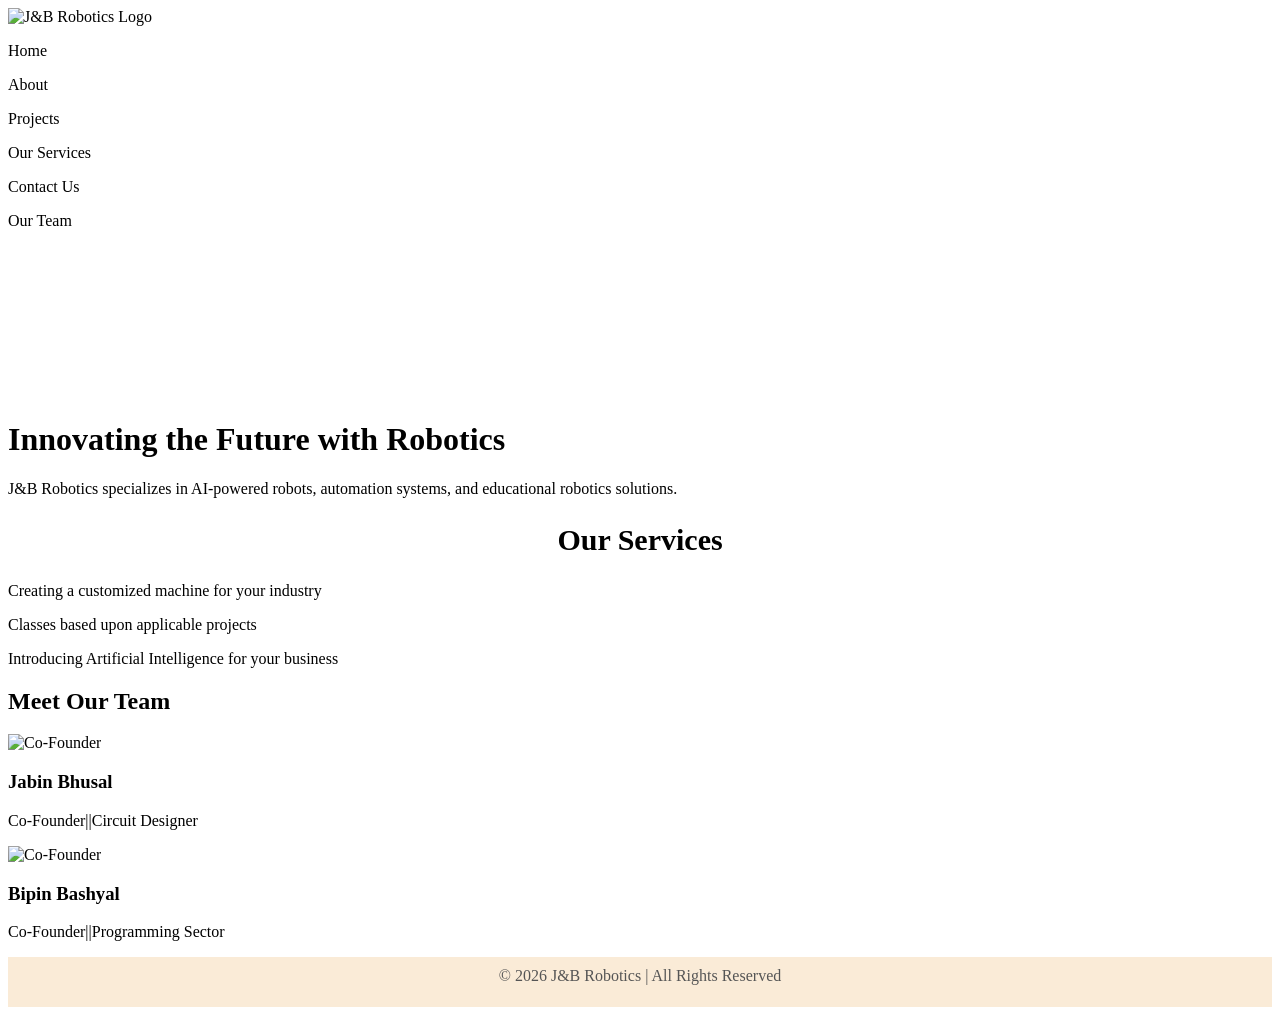
==== index.html @ 9caaf43b "reuploading index" ====
<!DOCTYPE html>
<html lang="en">
<head>
    <meta charset="UTF-8">
    <meta name="viewport" content="width=device-width, initial-scale=1.0">
    <link rel="stylesheet" href="websit.css">
    <title>J&B Robotics | Innovating the Future</title>
</head>
<body>
    <header class="top">
        <div class="logo">
            <img src="J&B Robotics.jpg" alt="J&B Robotics Logo">
        </div>

        <nav class="topleft">
            <p>Home</p>
            <p>About</p>
            <p>Projects</p>
            <p>Our Services</p>
        </nav>
        
        <nav class="topright">
            <p>Contact Us</p>
            <p>Our Team</p>
        </nav>
    </header>

    <main class="video-container">
        <video autoplay muted loop id="video">
            <source src="workshop.mp4" type="video/mp4">
            Your browser does not support the video tag.
        </video>
        
        <div class="littleblack">
            <h1>Innovating the Future with Robotics</h1>
            <p>J&B Robotics specializes in AI-powered robots, automation systems, and educational robotics solutions.</p>
        </div>
    </main>
    <section class="section">
        <h2 style="font-size:30px; text-align:center; color:black;">Our Services</h2>
        <div class="cards">
            <div class="first">
                <p>Creating a customized machine for your industry</p>
            </div>
            <div class="second">
                <p>Classes based upon applicable projects</p>
            </div>
            <div class="third">
                <p>Introducing Artificial Intelligence for your business</p>
            </div>
        </div>
    </section>

    <section class="team-section">
        <h2>Meet Our Team</h2>
        <div class="team-cards">
            <div class="team-member">
                <img src="jabin.png" alt="Co-Founder">
                <h3>Jabin Bhusal</h3>
                <p>Co-Founder||Circuit Designer</p>
            </div>
            <div class="team-member">
                <img src="biralo.jpeg" alt="Co-Founder">
                <h3>Bipin Bashyal</h3>
                <p>Co-Founder||Programming Sector</p>
            </div>
        </div>
    </section>

    <footer class="last">
        <p style="text-align:center; color:#555; margin:0;background-color: antiquewhite;
        height:30px;padding:10px">© 2026 J&B Robotics | All Rights Reserved</p>
    </footer>

</body>
</html>
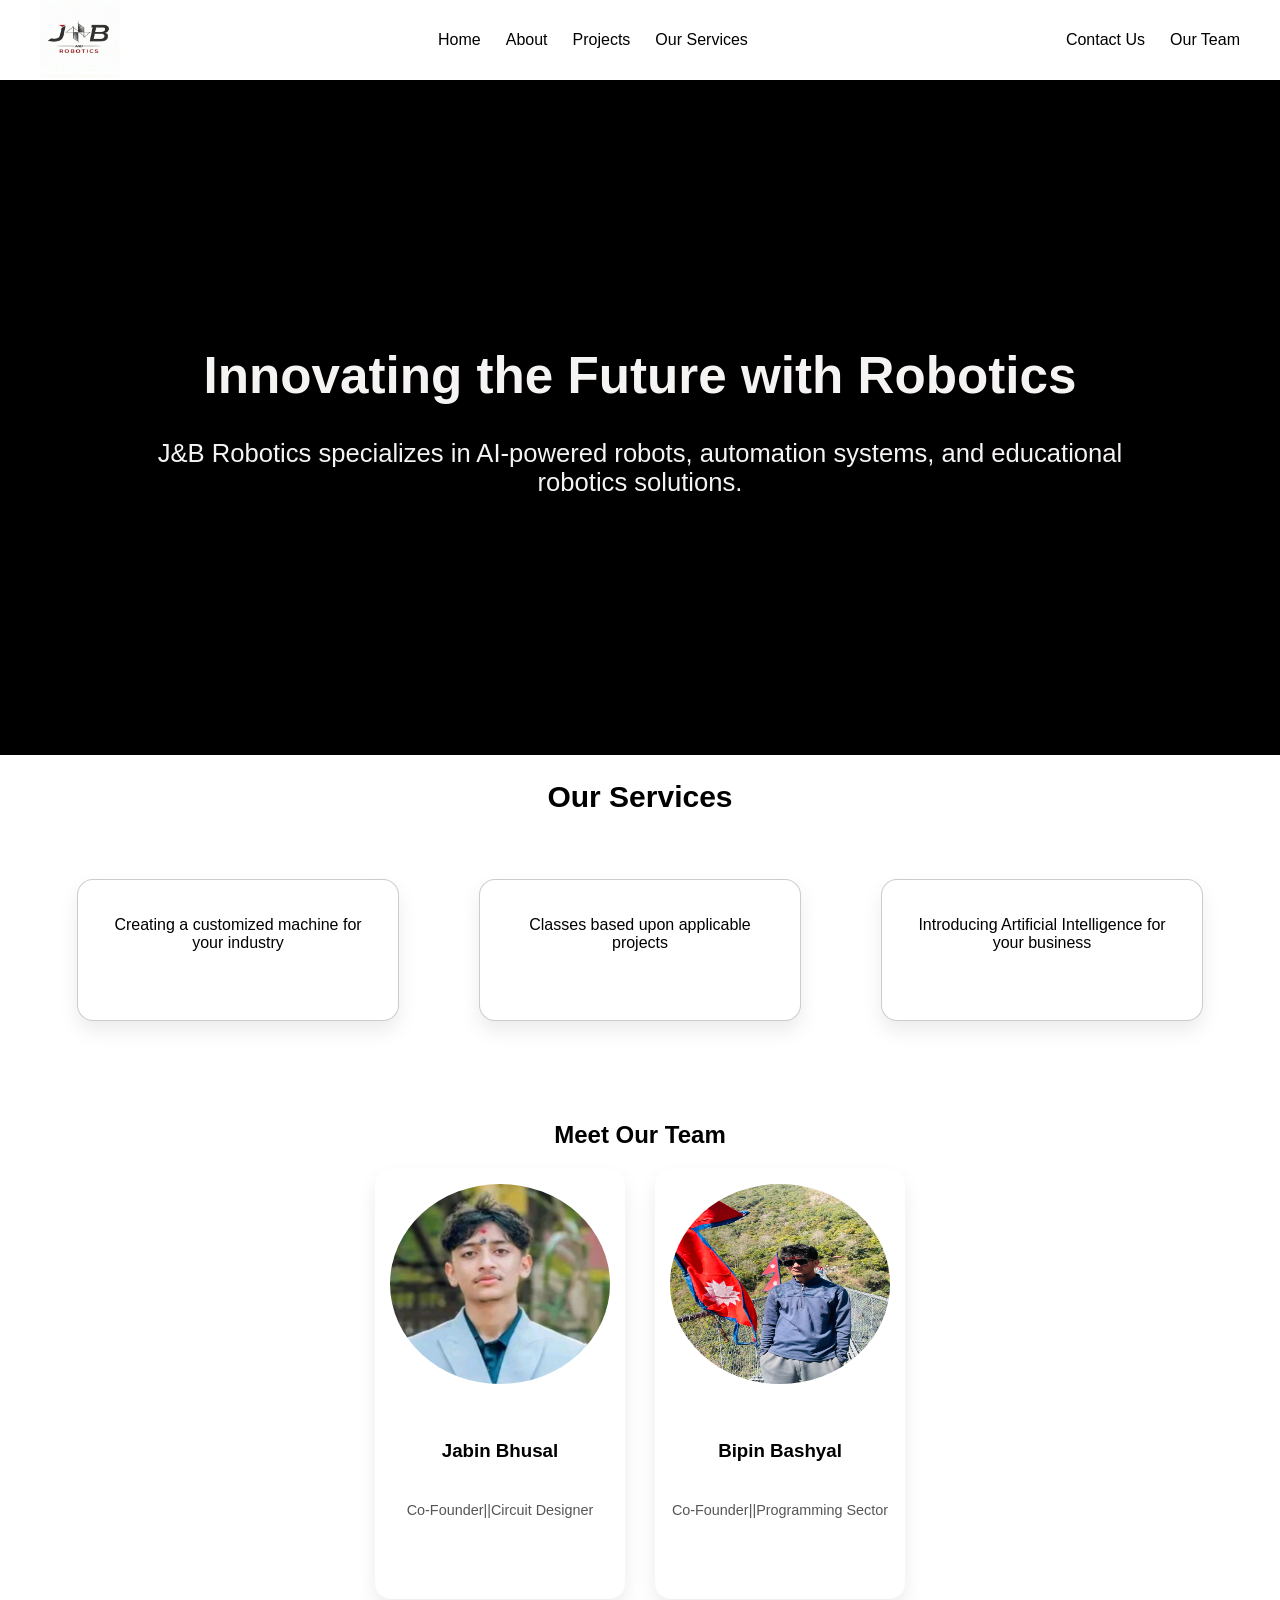
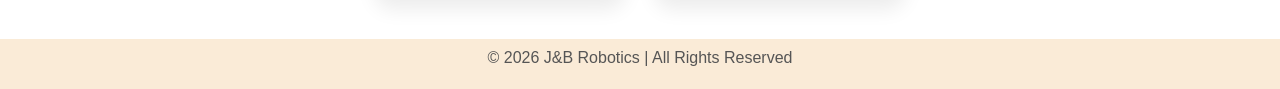
==== commit 845d545f: "Change resource paths to include 'github/' Updated file paths for CSS and image resources to use 'gi" ====
--- a/index.html
+++ b/index.html
@@ -3,13 +3,13 @@
 <head>
     <meta charset="UTF-8">
     <meta name="viewport" content="width=device-width, initial-scale=1.0">
-    <link rel="stylesheet" href="websit.css">
+    <link rel="stylesheet" href="github/websit.css">
     <title>J&B Robotics | Innovating the Future</title>
 </head>
 <body>
     <header class="top">
         <div class="logo">
-            <img src="J&B Robotics.jpg" alt="J&B Robotics Logo">
+            <img src="github/J&B Robotics.jpg" alt="J&B Robotics Logo">
         </div>
 
         <nav class="topleft">
@@ -27,7 +27,7 @@
 
     <main class="video-container">
         <video autoplay muted loop id="video">
-            <source src="workshop.mp4" type="video/mp4">
+            <source src="github/workshop.mp4" type="video/mp4">
             Your browser does not support the video tag.
         </video>
         
@@ -55,12 +55,12 @@
         <h2>Meet Our Team</h2>
         <div class="team-cards">
             <div class="team-member">
-                <img src="jabin.png" alt="Co-Founder">
+                <img src="github/jabin.png" alt="Co-Founder">
                 <h3>Jabin Bhusal</h3>
                 <p>Co-Founder||Circuit Designer</p>
             </div>
             <div class="team-member">
-                <img src="biralo.jpeg" alt="Co-Founder">
+                <img src="github/biralo.jpeg" alt="Co-Founder">
                 <h3>Bipin Bashyal</h3>
                 <p>Co-Founder||Programming Sector</p>
             </div>
@@ -73,4 +73,4 @@
     </footer>
 
 </body>
-</html>+</html>
--- a/github/websit.css
+++ b/github/websit.css
@@ -0,0 +1,142 @@
+body {
+    font-family: 'Franklin Gothic Medium', 'Arial Narrow', Arial, sans-serif;
+    margin: 0;
+    padding: 0;
+    overflow-x: hidden;
+}
+
+/* Header Container */
+.top {
+    display: flex;
+    justify-content: space-between;
+    align-items: center;
+    background-color: white;
+    color: black;
+    padding: 10px 40px;
+    height: 60px; 
+}
+
+.logo img {
+    width: 80px; 
+    height: 80px;
+    object-fit: contain;
+}
+
+
+.topleft, .topright {
+    display: flex;
+    gap: 25px;
+    align-items: center;
+}
+
+.topleft p, .topright p {
+    margin: 0;
+    transition: all 0.3s ease;
+    cursor: pointer;
+}
+
+.topleft p:hover, .topright p:hover {
+    color: crimson;
+    transform: scale(1.05); 
+    transition: 0.3s;/* "transform" is more standard than "scale" alone */
+}
+
+
+.video-container {
+    position: relative;
+    width: 100%;
+    height: 75vh;
+    overflow: hidden;
+    background-color: black;
+}
+
+#video {
+    width: 100%;
+    height: 100%;
+    object-fit: cover;
+    filter: brightness(65%);
+}
+
+
+
+.littleblack {
+    position: absolute;
+    top: 50%;
+    left: 50%;
+    transform: translate(-50%, -50%);
+    color: #f6f3f3;
+    font-size: 1.6rem;
+    text-align: center;
+    width: 80%; 
+}
+.cards{
+    display: flex;
+    justify-content: center;
+    gap: 80px;
+    padding: 40px 20px;
+}
+.first, .second, .third {
+    border: 1px solid rgba(0,0,0,0.2);
+    height: 100px;
+    width: 280px;
+    border-radius: 16px;
+    text-align: center;
+    padding: 20px;
+    background: white;
+    box-shadow: 0 10px 20px rgba(0,0,0,0.08);
+    transition: transform 0.25s ease, box-shadow 0.25s ease;
+}
+
+.first:hover, .second:hover, .third:hover {
+    transform: translateY(-6px);
+    box-shadow: 0 18px 30px rgba(0,0,0,0.12);
+    background-color: rgb(243, 243, 237);
+}
+
+.team-section {
+    padding: 40px 20px;
+    text-align: center;
+}
+
+.team-cards {
+    display: flex;
+    flex-wrap: wrap;
+    justify-content: center;
+    gap: 30px;
+}
+
+.team-member {
+    width: 220px;
+    padding: 15px;
+    border-radius: 16px;
+    background: white;
+    box-shadow: 0 10px 20px rgba(0,0,0,0.08);
+    height: 400px;
+}
+
+.team-member img {
+    width: 100%;
+    border-radius: 50%;
+    margin-bottom: 12px;
+    height: 50%;
+}
+
+.team-member h3 {
+    margin: 10px 0 5px;
+    margin-top: 40px;
+}
+
+.team-member p {
+    margin: 0;
+    font-size: 0.9rem;
+    color: #555;
+     margin-top: 40px;
+}
+.team-member:hover {
+    
+    transform: translateY(-6px);
+    box-shadow: 0 18px 30px rgba(0,0,0,0.12);
+    background-color: rgb(243, 243, 237);
+    transition: 1s;
+}
+
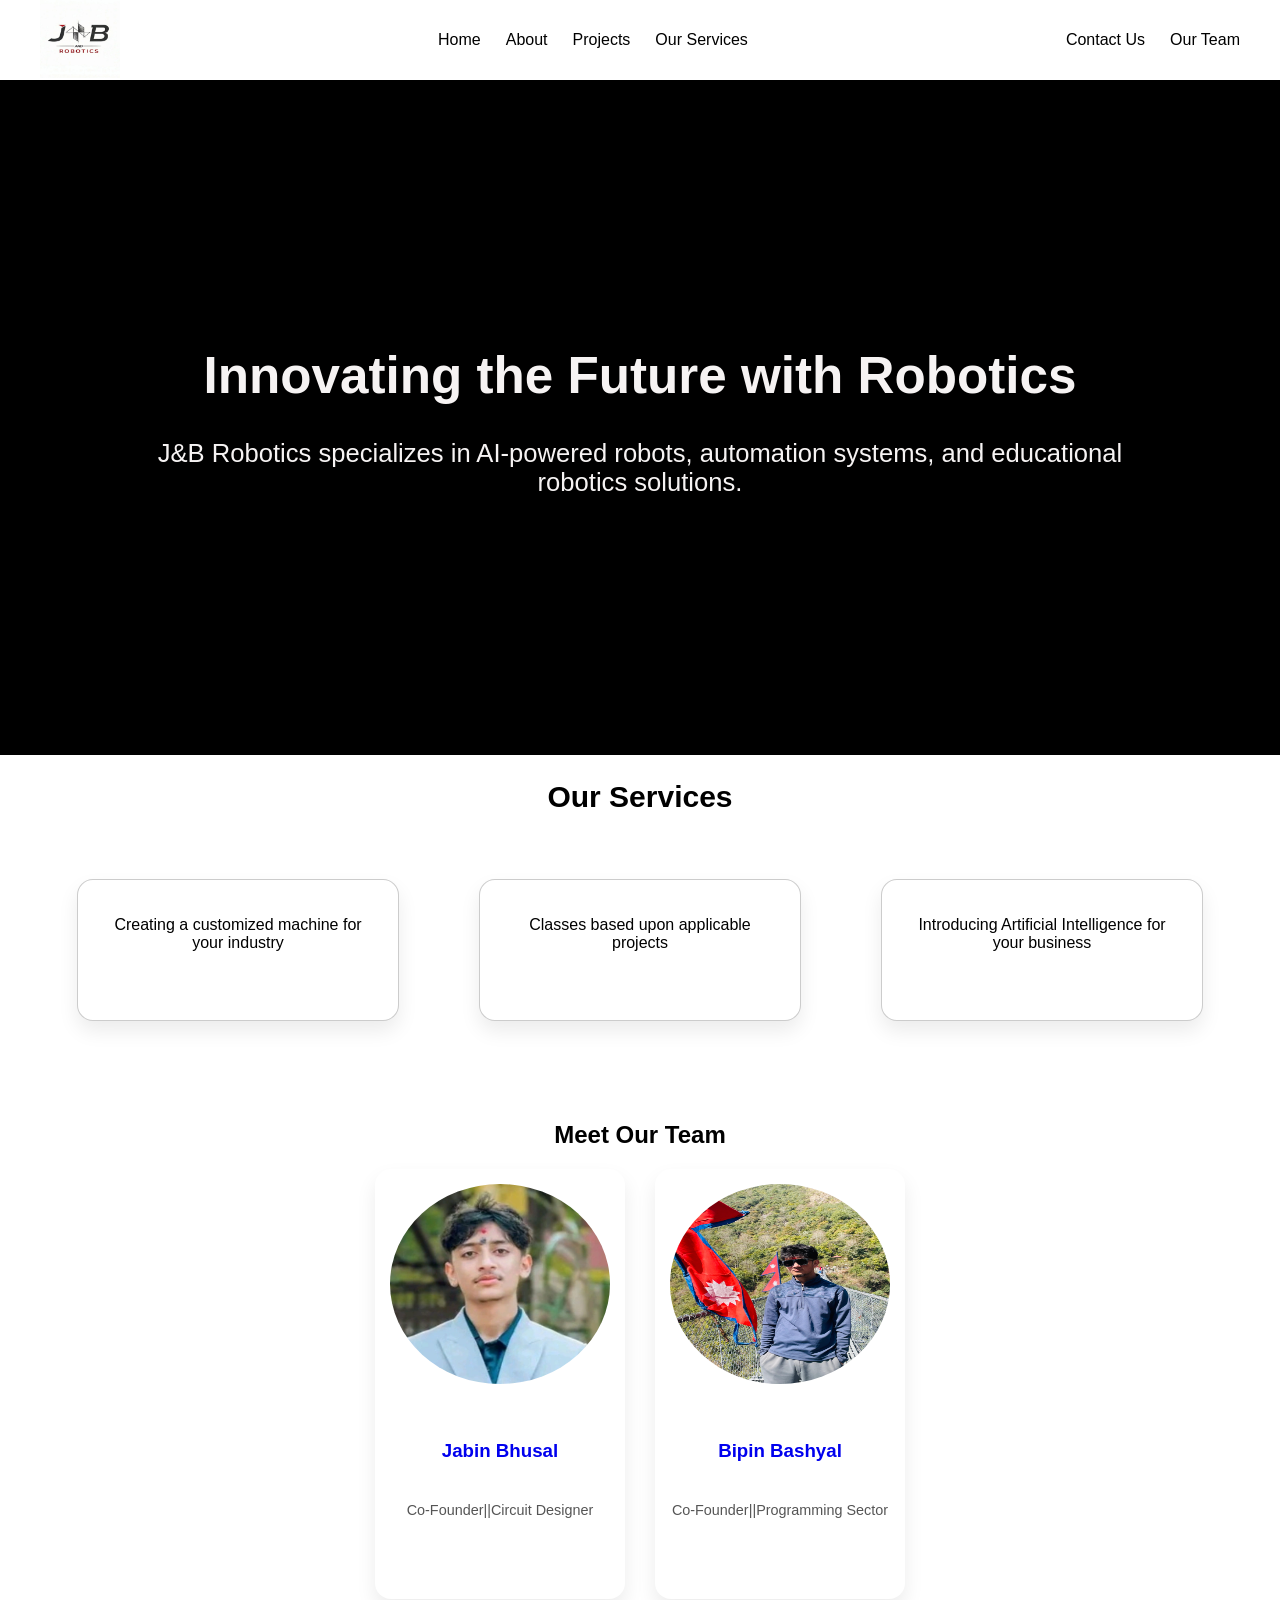
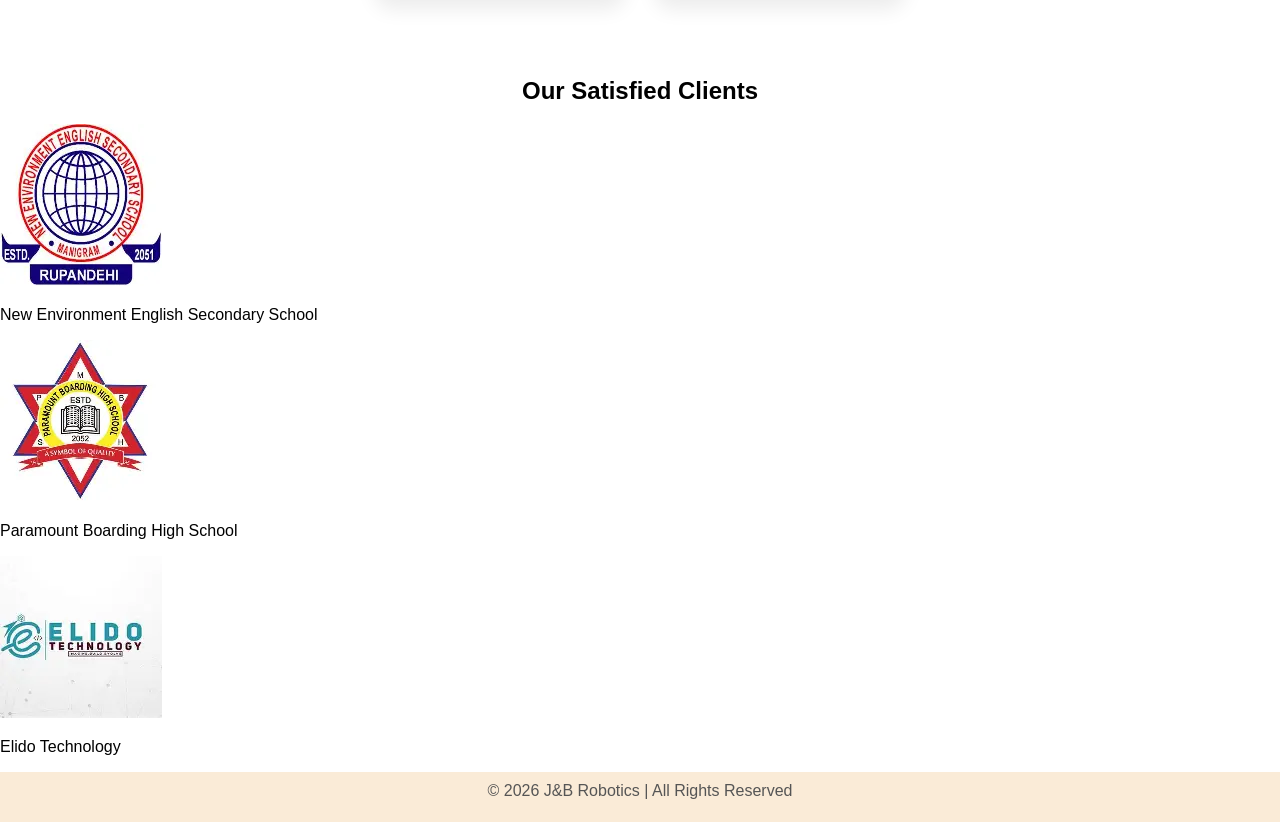
==== commit 4719cf62: "Enhance index.html with smooth scrolling and clients Added smooth scrolling functionality and client" ====
--- a/index.html
+++ b/index.html
@@ -6,6 +6,17 @@
     <link rel="stylesheet" href="github/websit.css">
     <title>J&B Robotics | Innovating the Future</title>
 </head>
+<script>
+window.addEventListener("scroll", function() {
+  const top = document.querySelector(".top");
+  if (window.scrollY > 50) {
+    top.classList.add("scrolled");
+  } else {
+    top.classList.remove("scrolled");
+  }
+});
+
+</script>
 <body>
     <header class="top">
         <div class="logo">
@@ -13,15 +24,15 @@
         </div>
 
         <nav class="topleft">
-            <p>Home</p>
+            <p onclick="window.scrollTo({top: 0, behavior: 'smooth'})">Home</p>
             <p>About</p>
             <p>Projects</p>
-            <p>Our Services</p>
+            <p onclick="document.getElementsByClassName('section')[0].scrollIntoView({behavior: 'smooth'})">Our Services</p>
         </nav>
         
         <nav class="topright">
             <p>Contact Us</p>
-            <p>Our Team</p>
+            <p onclick="document.getElementsByClassName('team-section')[0].scrollIntoView({behavior: 'smooth'})">Our Team</p>
         </nav>
     </header>
 
@@ -54,18 +65,35 @@
     <section class="team-section">
         <h2>Meet Our Team</h2>
         <div class="team-cards">
-            <div class="team-member">
+            <a class="team-member" href="https://www.linkedin.com/in/jabin-bhusal-bb310138b" target="_blank" style="text-decoration:none;">
                 <img src="github/jabin.png" alt="Co-Founder">
                 <h3>Jabin Bhusal</h3>
                 <p>Co-Founder||Circuit Designer</p>
-            </div>
-            <div class="team-member">
+            </a>
+            <a class="team-member" href="https://www.linkedin.com/in/bipin-bashyal-201512343/" target="_blank" style="text-decoration:none;">
                 <img src="github/biralo.jpeg" alt="Co-Founder">
                 <h3>Bipin Bashyal</h3>
                 <p>Co-Founder||Programming Sector</p>
-            </div>
+            </a>
         </div>
     </section>
+    <br>
+    <h2 style="text-align: center;">Our Satisfied Clients</h2>
+    <div class="all-clients">
+        <div class="client">
+            <img src="github/environment.webp" alt="Client 1">
+            <p>New Environment English Secondary School</p>
+        </div>
+        <div class="client">
+            <img src="github/paramount.webp" alt="Client 2">
+            <p>Paramount Boarding High School</p>
+        </div>
+        <div class="client">
+            <img src="github/elido.webp" alt="Client 3">
+            <p>Elido Technology</p>
+        </div>
+    </div>
+
 
     <footer class="last">
         <p style="text-align:center; color:#555; margin:0;background-color: antiquewhite;
--- a/github/websit.css
+++ b/github/websit.css
@@ -14,6 +14,9 @@
     color: black;
     padding: 10px 40px;
     height: 60px; 
+    position: sticky;
+    top:0;
+    z-index:1000;
 }
 
 .logo img {
@@ -139,4 +142,79 @@
     background-color: rgb(243, 243, 237);
     transition: 1s;
 }
-
+/* ================= MOBILE RESPONSIVE ================= */
+@media (max-width: 768px) {
+
+    /* Header */
+    .top {
+        flex-direction: column;
+        height: auto;
+        padding: 15px 10px;
+        gap: 10px;
+    }
+
+    .logo img {
+        width: 60px;
+        height: 60px;
+    }
+
+    .topleft, .topright {
+        flex-direction: column;
+        gap: 10px;
+    }
+
+    /* Video Section */
+    .video-container {
+        height: 50vh;
+    }
+
+    .littleblack {
+        font-size: 1rem;
+        width: 90%;
+    }
+
+    /* Cards (Services) */
+    .cards {
+        flex-direction: column;
+        align-items: center;
+        gap: 20px;
+    }
+
+    .first, .second, .third {
+        width: 90%;
+        height: auto;
+    }
+
+    /* Team Section */
+    .team-cards {
+        flex-direction: column;
+        align-items: center;
+    }
+
+    .team-member {
+        width: 90%;
+        height: auto;
+    }
+
+    .team-member img {
+        height: 120px;
+        width: 120px;
+        object-fit: cover;
+    }
+
+    /* Clients Section */
+    .all-clients {
+        flex-direction: column;
+        align-items: center;
+    }
+
+    .client {
+        width: 90%;
+    }
+
+    .client img {
+        height: 150px;
+        object-fit: cover;
+    }
+}
+
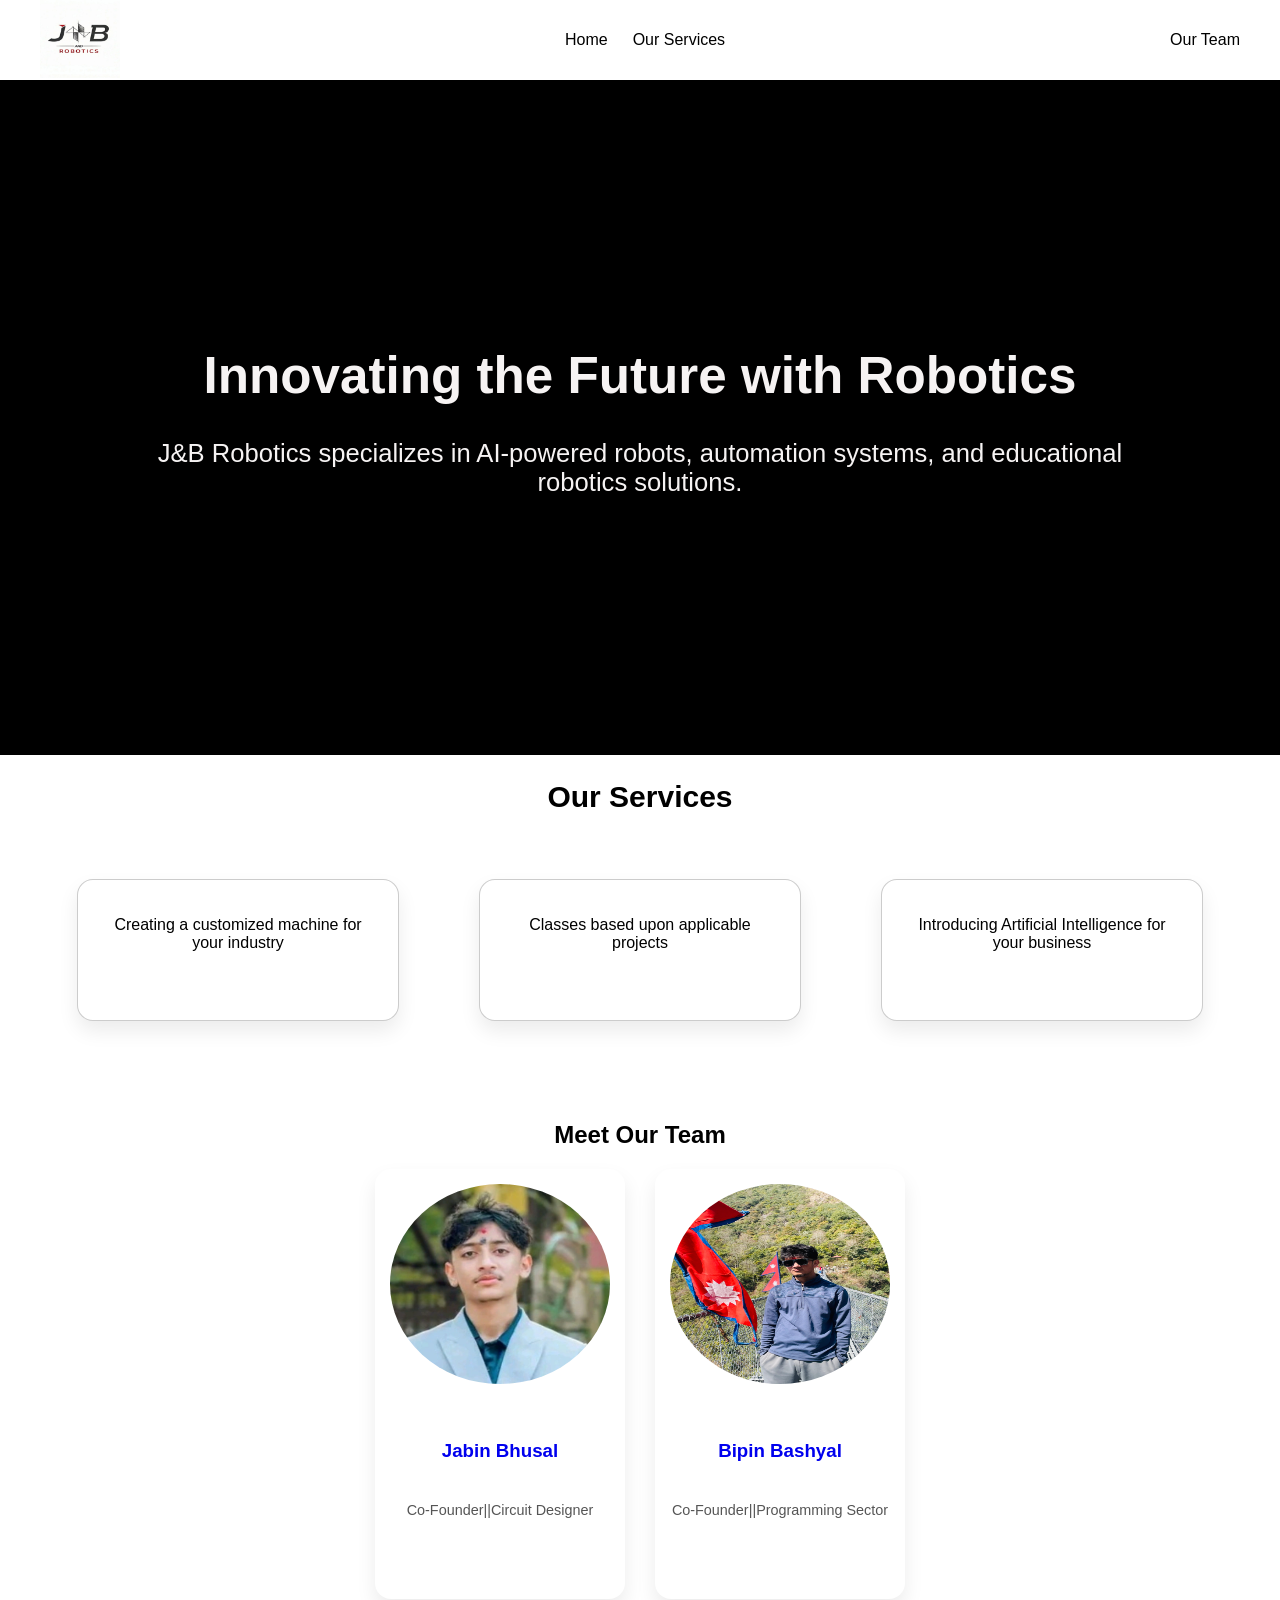
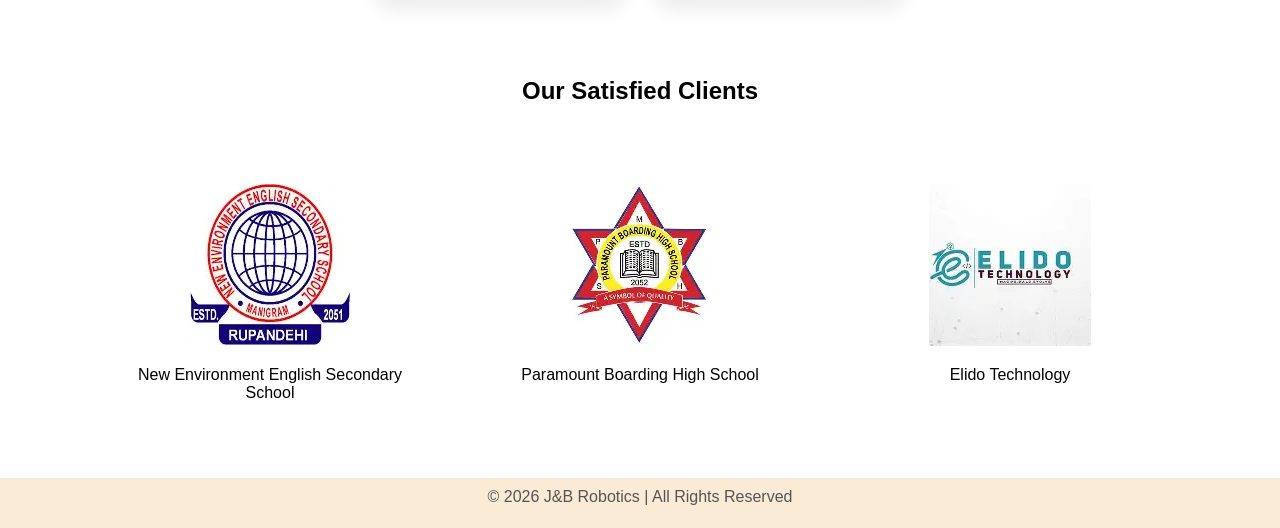
==== commit 4ee3c9e2: "Clean up index.html by removing comments Removed commented out sections from navigation and updated " ====
--- a/index.html
+++ b/index.html
@@ -25,13 +25,13 @@
 
         <nav class="topleft">
             <p onclick="window.scrollTo({top: 0, behavior: 'smooth'})">Home</p>
-            <p>About</p>
-            <p>Projects</p>
+            <!-- <p>About</p> -->
+            <!-- <p>Projects</p> -->
             <p onclick="document.getElementsByClassName('section')[0].scrollIntoView({behavior: 'smooth'})">Our Services</p>
         </nav>
         
         <nav class="topright">
-            <p>Contact Us</p>
+            <!-- <p>Contact Us</p> -->
             <p onclick="document.getElementsByClassName('team-section')[0].scrollIntoView({behavior: 'smooth'})">Our Team</p>
         </nav>
     </header>
--- a/github/websit.css
+++ b/github/websit.css
@@ -5,7 +5,7 @@
     overflow-x: hidden;
 }
 
-/* Header Container */
+
 .top {
     display: flex;
     justify-content: space-between;
@@ -15,8 +15,13 @@
     padding: 10px 40px;
     height: 60px; 
     position: sticky;
-    top:0;
-    z-index:1000;
+    top: 0;
+    z-index: 10;
+}
+.top.scrolled {
+    background-color: rgba(255, 255, 255, 0.9);
+    box-shadow: 0 2px 4px rgba(0, 0, 0, 0.1);
+    transition: background-color 1s ease, box-shadow 0.5s ease;
 }
 
 .logo img {
@@ -142,6 +147,21 @@
     background-color: rgb(243, 243, 237);
     transition: 1s;
 }
+.all-clients{
+    margin-bottom:0;
+    display: flex;
+    justify-content: center;
+    gap: 30px;
+    padding: 40px 20px;
+}
+.client{
+    text-align: center;
+    width: 300px;
+    
+    padding: 20px;
+    border-radius: 30px;
+}
+
 /* ================= MOBILE RESPONSIVE ================= */
 @media (max-width: 768px) {
 
@@ -217,4 +237,3 @@
         object-fit: cover;
     }
 }
-
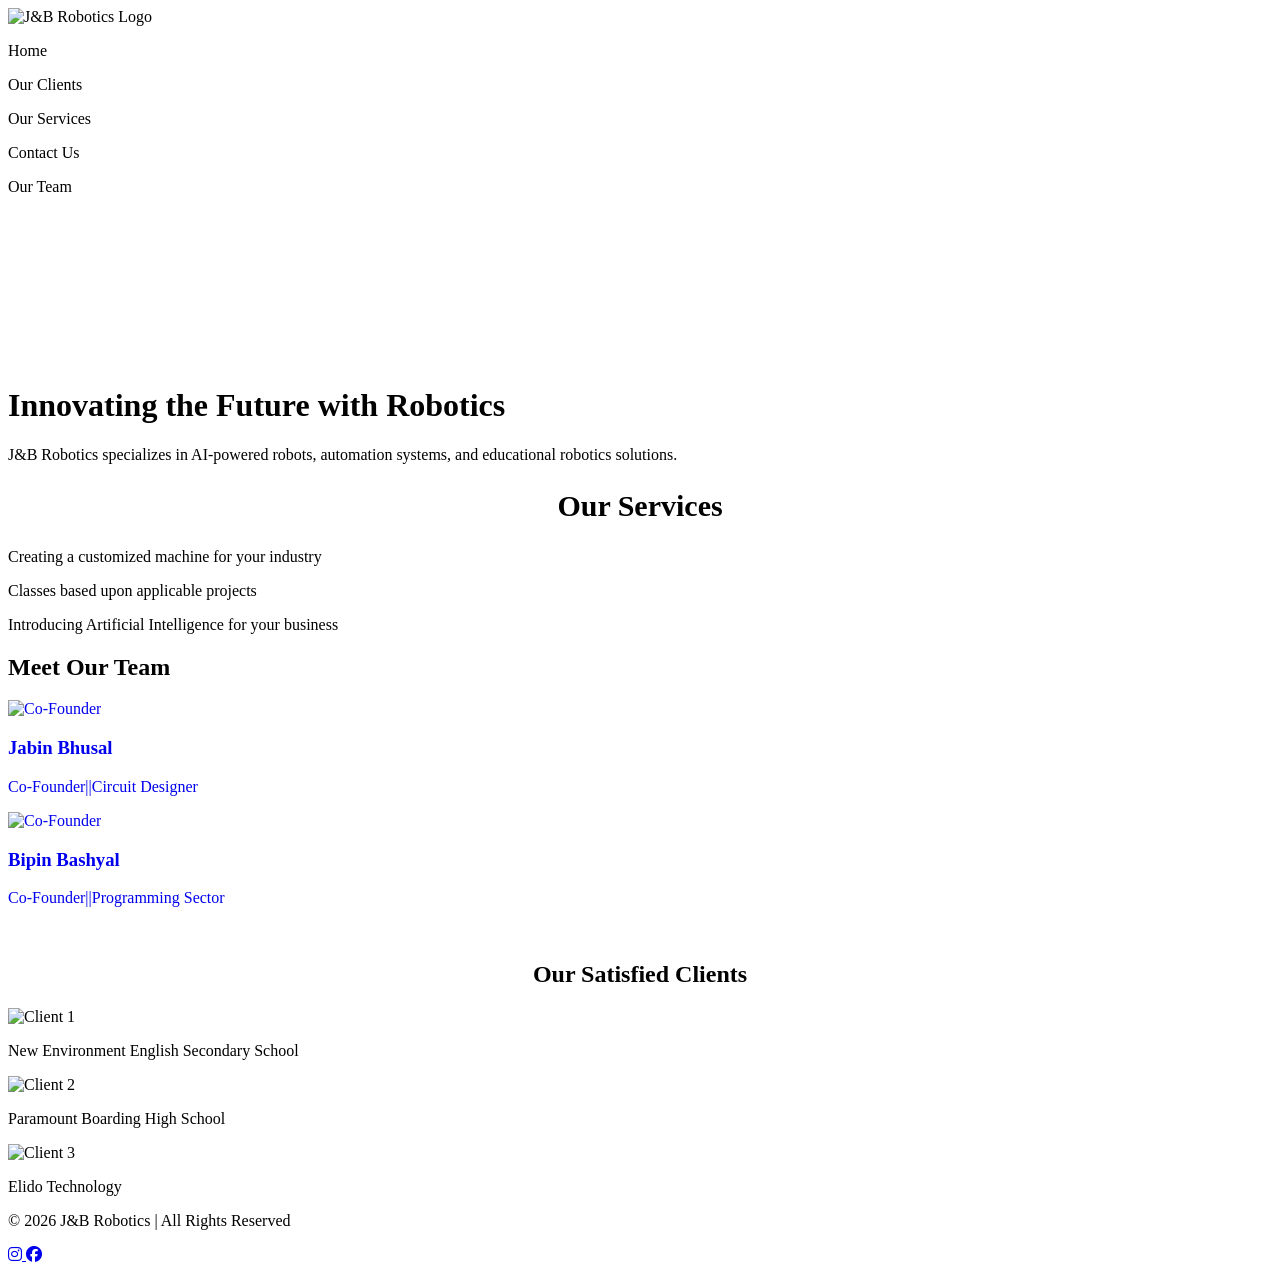
==== commit 2879df0c: "Update index.html with new styles and links Added Font Awesome for social media icons and updated li" ====
--- a/index.html
+++ b/index.html
@@ -3,8 +3,9 @@
 <head>
     <meta charset="UTF-8">
     <meta name="viewport" content="width=device-width, initial-scale=1.0">
-    <link rel="stylesheet" href="github/websit.css">
+    <link rel="stylesheet" href="websit.css">
     <title>J&B Robotics | Innovating the Future</title>
+     <link rel="stylesheet" href="https://cdnjs.cloudflare.com/ajax/libs/font-awesome/6.5.0/css/all.min.css">
 </head>
 <script>
 window.addEventListener("scroll", function() {
@@ -20,25 +21,25 @@
 <body>
     <header class="top">
         <div class="logo">
-            <img src="github/J&B Robotics.jpg" alt="J&B Robotics Logo">
+            <img src="J&B Robotics.jpg" alt="J&B Robotics Logo">
         </div>
 
         <nav class="topleft">
             <p onclick="window.scrollTo({top: 0, behavior: 'smooth'})">Home</p>
-            <!-- <p>About</p> -->
+            <p onclick="document.getElementsByClassName('all-clients')[0].scrollIntoView({behavior: 'smooth'})">Our Clients</p>
             <!-- <p>Projects</p> -->
             <p onclick="document.getElementsByClassName('section')[0].scrollIntoView({behavior: 'smooth'})">Our Services</p>
         </nav>
         
         <nav class="topright">
-            <!-- <p>Contact Us</p> -->
+            <a href="contact.html" style="text-decoration:none; color:black;">Contact Us</a>
             <p onclick="document.getElementsByClassName('team-section')[0].scrollIntoView({behavior: 'smooth'})">Our Team</p>
         </nav>
     </header>
 
     <main class="video-container">
         <video autoplay muted loop id="video">
-            <source src="github/workshop.mp4" type="video/mp4">
+            <source src="workshop.mp4" type="video/mp4">
             Your browser does not support the video tag.
         </video>
         
@@ -66,12 +67,12 @@
         <h2>Meet Our Team</h2>
         <div class="team-cards">
             <a class="team-member" href="https://www.linkedin.com/in/jabin-bhusal-bb310138b" target="_blank" style="text-decoration:none;">
-                <img src="github/jabin.png" alt="Co-Founder">
+                <img src="jabin.png" alt="Co-Founder">
                 <h3>Jabin Bhusal</h3>
                 <p>Co-Founder||Circuit Designer</p>
             </a>
             <a class="team-member" href="https://www.linkedin.com/in/bipin-bashyal-201512343/" target="_blank" style="text-decoration:none;">
-                <img src="github/biralo.jpeg" alt="Co-Founder">
+                <img src="biralo.jpeg" alt="Co-Founder">
                 <h3>Bipin Bashyal</h3>
                 <p>Co-Founder||Programming Sector</p>
             </a>
@@ -81,23 +82,30 @@
     <h2 style="text-align: center;">Our Satisfied Clients</h2>
     <div class="all-clients">
         <div class="client">
-            <img src="github/environment.webp" alt="Client 1">
+            <img src="environment.webp" alt="Client 1">
             <p>New Environment English Secondary School</p>
         </div>
         <div class="client">
-            <img src="github/paramount.webp" alt="Client 2">
+            <img src="paramount.webp" alt="Client 2">
             <p>Paramount Boarding High School</p>
         </div>
         <div class="client">
-            <img src="github/elido.webp" alt="Client 3">
+            <img src="elido.webp" alt="Client 3">
             <p>Elido Technology</p>
         </div>
     </div>
 
 
     <footer class="last">
-        <p style="text-align:center; color:#555; margin:0;background-color: antiquewhite;
-        height:30px;padding:10px">© 2026 J&B Robotics | All Rights Reserved</p>
+        <p class="copyright">© 2026 J&B Robotics | All Rights Reserved</p>
+        <div class="social">
+            <a href="https://www.instagram.com/jb_robotics" target="_blank" aria-label="Instagram">
+                <i class="fab fa-instagram" aria-hidden="true"></i>
+            </a>
+            <a href="https://www.facebook.com/profile.php?id=61550954575927" target="_blank" aria-label="Facebook">
+                <i class="fab fa-facebook" aria-hidden="true"></i>
+            </a>
+        </div>
     </footer>
 
 </body>
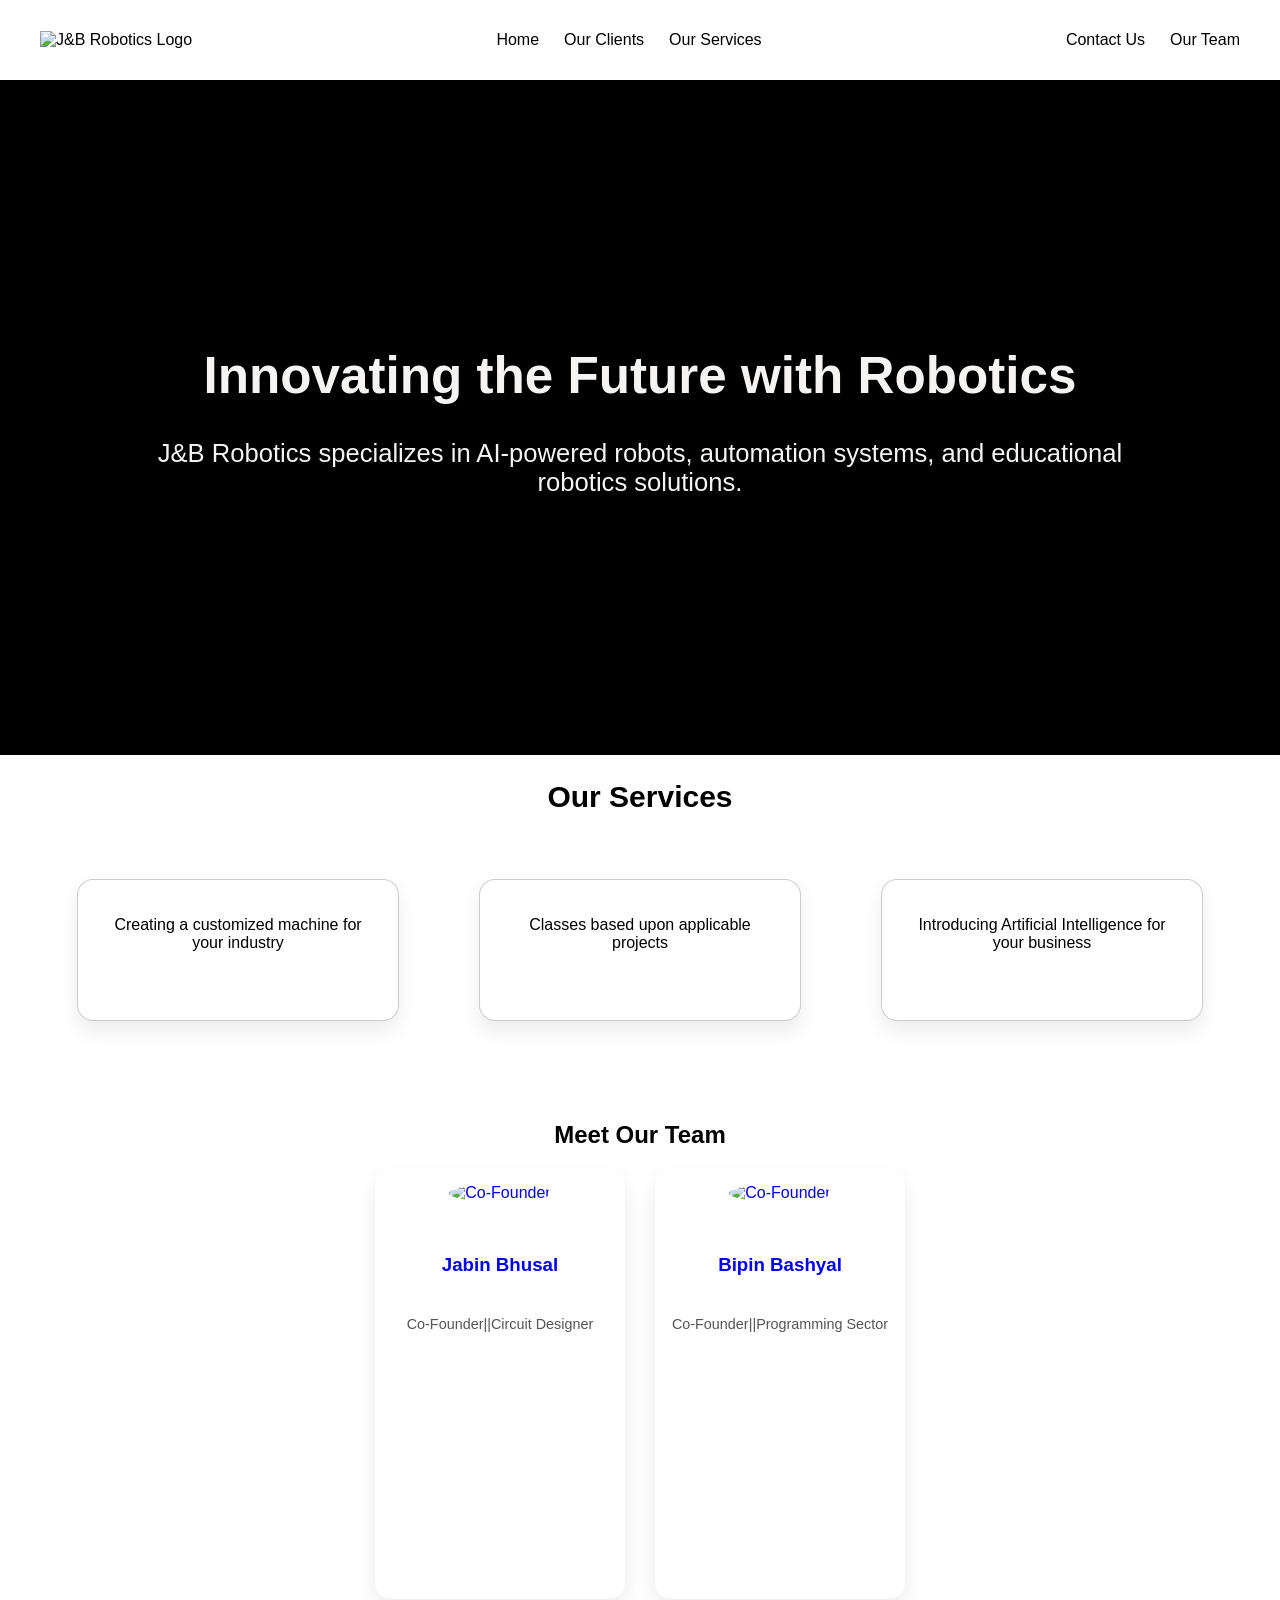
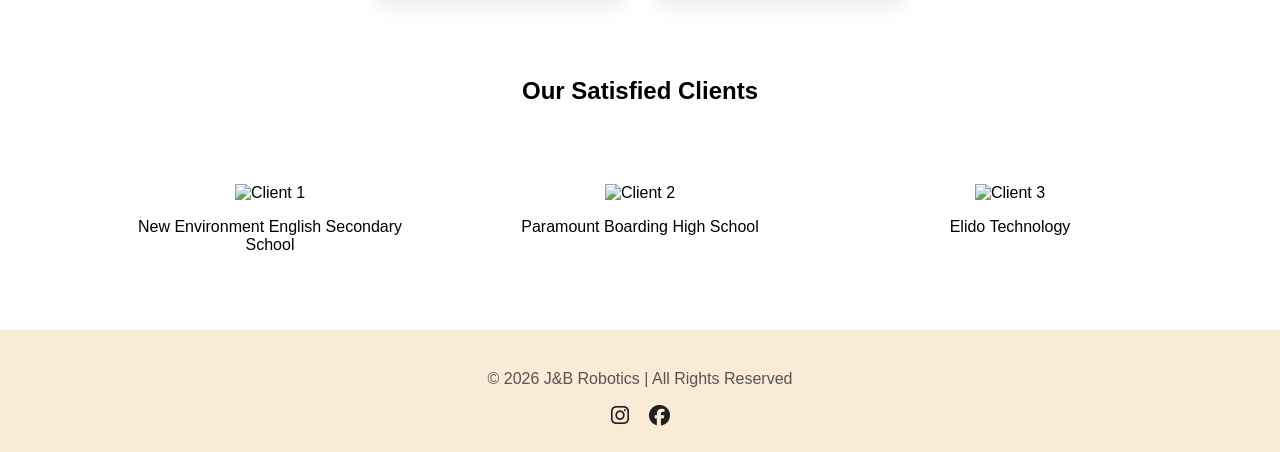
==== commit 0759b452: "Fix stylesheet link path in index.html Updated the stylesheet link path from 'websit.css' to 'github" ====
--- a/index.html
+++ b/index.html
@@ -3,7 +3,7 @@
 <head>
     <meta charset="UTF-8">
     <meta name="viewport" content="width=device-width, initial-scale=1.0">
-    <link rel="stylesheet" href="websit.css">
+    <link rel="stylesheet" href="github/websit.css">
     <title>J&B Robotics | Innovating the Future</title>
      <link rel="stylesheet" href="https://cdnjs.cloudflare.com/ajax/libs/font-awesome/6.5.0/css/all.min.css">
 </head>
--- a/github/websit.css
+++ b/github/websit.css
@@ -0,0 +1,338 @@
+body {
+    font-family: 'Franklin Gothic Medium', 'Arial Narrow', Arial, sans-serif;
+    margin: 0;
+    padding: 0;
+    overflow-x: hidden;
+}
+
+
+.top {
+    display: flex;
+    justify-content: space-between;
+    align-items: center;
+    background-color: white;
+    color: black;
+    padding: 10px 40px;
+    height: 60px; 
+    position: sticky;
+    top: 0;
+    z-index: 10;
+}
+.top.scrolled {
+    background-color: rgba(255, 255, 255, 0.9);
+    box-shadow: 0 2px 4px rgba(0, 0, 0, 0.1);
+    transition: background-color 1s ease, box-shadow 0.5s ease;
+}
+
+.logo img {
+    width: 80px; 
+    height: 80px;
+    object-fit: contain;
+}
+
+
+.topleft, .topright {
+    display: flex;
+    gap: 25px;
+    align-items: center;
+}
+
+.topleft p, .topright p {
+    margin: 0;
+    transition: all 0.3s ease;
+    cursor: pointer;
+}
+
+.topleft p:hover, .topright p:hover {
+    color: crimson;
+    transform: scale(1.05); 
+    transition: 0.3s;/* "transform" is more standard than "scale" alone */
+}
+
+
+.video-container {
+    position: relative;
+    width: 100%;
+    height: 75vh;
+    overflow: hidden;
+    background-color: black;
+}
+
+#video {
+    width: 100%;
+    height: 100%;
+    object-fit: cover;
+    filter: brightness(65%);
+}
+
+
+
+.littleblack {
+    position: absolute;
+    top: 50%;
+    left: 50%;
+    transform: translate(-50%, -50%);
+    color: #f6f3f3;
+    font-size: 1.6rem;
+    text-align: center;
+    width: 80%; 
+}
+.cards{
+    display: flex;
+    justify-content: center;
+    gap: 80px;
+    padding: 40px 20px;
+}
+.first, .second, .third {
+    border: 1px solid rgba(0,0,0,0.2);
+    height: 100px;
+    width: 280px;
+    border-radius: 16px;
+    text-align: center;
+    padding: 20px;
+    background: white;
+    box-shadow: 0 10px 20px rgba(0,0,0,0.08);
+    transition: transform 0.25s ease, box-shadow 0.25s ease;
+}
+
+.first:hover, .second:hover, .third:hover {
+    transform: translateY(-6px);
+    box-shadow: 0 18px 30px rgba(0,0,0,0.12);
+    background-color: rgb(243, 243, 237);
+}
+
+.team-section {
+    padding: 40px 20px;
+    text-align: center;
+}
+
+.team-cards {
+    display: flex;
+    flex-wrap: wrap;
+    justify-content: center;
+    gap: 30px;
+}
+
+.team-member {
+    width: 220px;
+    padding: 15px;
+    border-radius: 16px;
+    background: white;
+    box-shadow: 0 10px 20px rgba(0,0,0,0.08);
+    height: 400px;
+}
+
+.team-member img {
+    width: 100%;
+    border-radius: 50%;
+    margin-bottom: 12px;
+    height: 50%;
+}
+
+.team-member h3 {
+    margin: 10px 0 5px;
+    margin-top: 40px;
+}
+
+.team-member p {
+    margin: 0;
+    font-size: 0.9rem;
+    color: #555;
+     margin-top: 40px;
+}
+.team-member:hover {
+    
+    transform: translateY(-6px);
+    box-shadow: 0 18px 30px rgba(0,0,0,0.12);
+    background-color: rgb(243, 243, 237);
+    transition: 1s;
+}
+.all-clients{
+    margin-bottom:0;
+    display: flex;
+    justify-content: center;
+    gap: 30px;
+    padding: 40px 20px;
+}
+.client{
+    text-align: center;
+    width: 300px;
+    
+    padding: 20px;
+    border-radius: 30px;
+}
+
+/* ==MOBILE RESPONSIVE = */
+@media (max-width: 768px) {
+
+    /* Header */
+    .top {
+        flex-direction: column;
+        height: auto;
+        padding: 15px 10px;
+        gap: 10px;
+    }
+
+    .logo img {
+        width: 60px;
+        height: 60px;
+    }
+
+    .topleft, .topright {
+        flex-direction: column;
+        gap: 10px;
+    }
+
+    /* Video Section */
+    .video-container {
+        height: 50vh;
+    }
+
+    .littleblack {
+        font-size: 1rem;
+        width: 90%;
+    }
+
+    /* Cards (Services) */
+    .cards {
+        flex-direction: column;
+        align-items: center;
+        gap: 20px;
+    }
+
+    .first, .second, .third {
+        width: 90%;
+        height: auto;
+    }
+
+    /* Team Section */
+    .team-cards {
+        flex-direction: column;
+        align-items: center;
+    }
+
+    .team-member {
+        width: 90%;
+        height: auto;
+    }
+
+    .team-member img {
+        height: 120px;
+        width: 120px;
+        object-fit: cover;
+    }
+
+    /* Clients Section */
+    .all-clients {
+        flex-direction: column;
+        align-items: center;
+    }
+
+    .client {
+        width: 90%;
+    }
+
+    .client img {
+        height: 150px;
+        object-fit: cover;
+    }
+}
+
+/* Footer */
+.last {
+    text-align: center;
+    color: #555;
+    background-color: antiquewhite;
+    padding: 24px 16px;
+}
+
+.last .social {
+    display: flex;
+    justify-content: center;
+    gap: 20px;
+    margin-top: 12px;
+}
+
+.last .social a {
+    color: #1e1f1e;
+    font-size: 1.3rem;
+    transition: color 0.2s ease;
+}
+
+.last .social a:hover {
+    color: crimson;
+}
+
+/* Contact form */
+.contact-page {
+    padding: 60px 20px;
+    display: flex;
+    justify-content: center;
+    background: #f7f7f7;
+}
+
+.contact-section {
+    width: min(580px, 100%);
+    background: white;
+    padding: 40px 30px;
+    border-radius: 16px;
+    box-shadow: 0 10px 30px rgba(0, 0, 0, 0.08);
+    text-align: center;
+}
+
+.contact-section h1 {
+    margin-top: 0;
+}
+
+.contact-form {
+    display: grid;
+    gap: 18px;
+    margin-top: 24px;
+    text-align: left;
+}
+
+.contact-form label {
+    font-weight: 600;
+    color: #333;
+}
+
+.contact-form input,
+.contact-form select,
+.contact-form textarea {
+    width: 100%;
+    padding: 12px 14px;
+    border: 1px solid rgba(0, 0, 0, 0.2);
+    border-radius: 10px;
+    font-size: 0.95rem;
+    resize: vertical;
+}
+
+.contact-form input:focus,
+.contact-form select:focus,
+.contact-form textarea:focus {
+    outline: none;
+    border-color: crimson;
+    box-shadow: 0 0 0 3px rgba(220, 20, 60, 0.16);
+}
+
+.contact-form button {
+    padding: 12px 18px;
+    border: none;
+    border-radius: 10px;
+    background: crimson;
+    color: white;
+    font-size: 1rem;
+    cursor: pointer;
+    transition: background 0.2s ease, transform 0.2s ease;
+}
+
+.contact-form button:hover {
+    background: #c7002c;
+    transform: translateY(-1px);
+}
+
+@media (max-width: 480px) {
+    .contact-section {
+        padding: 30px 18px;
+    }
+}
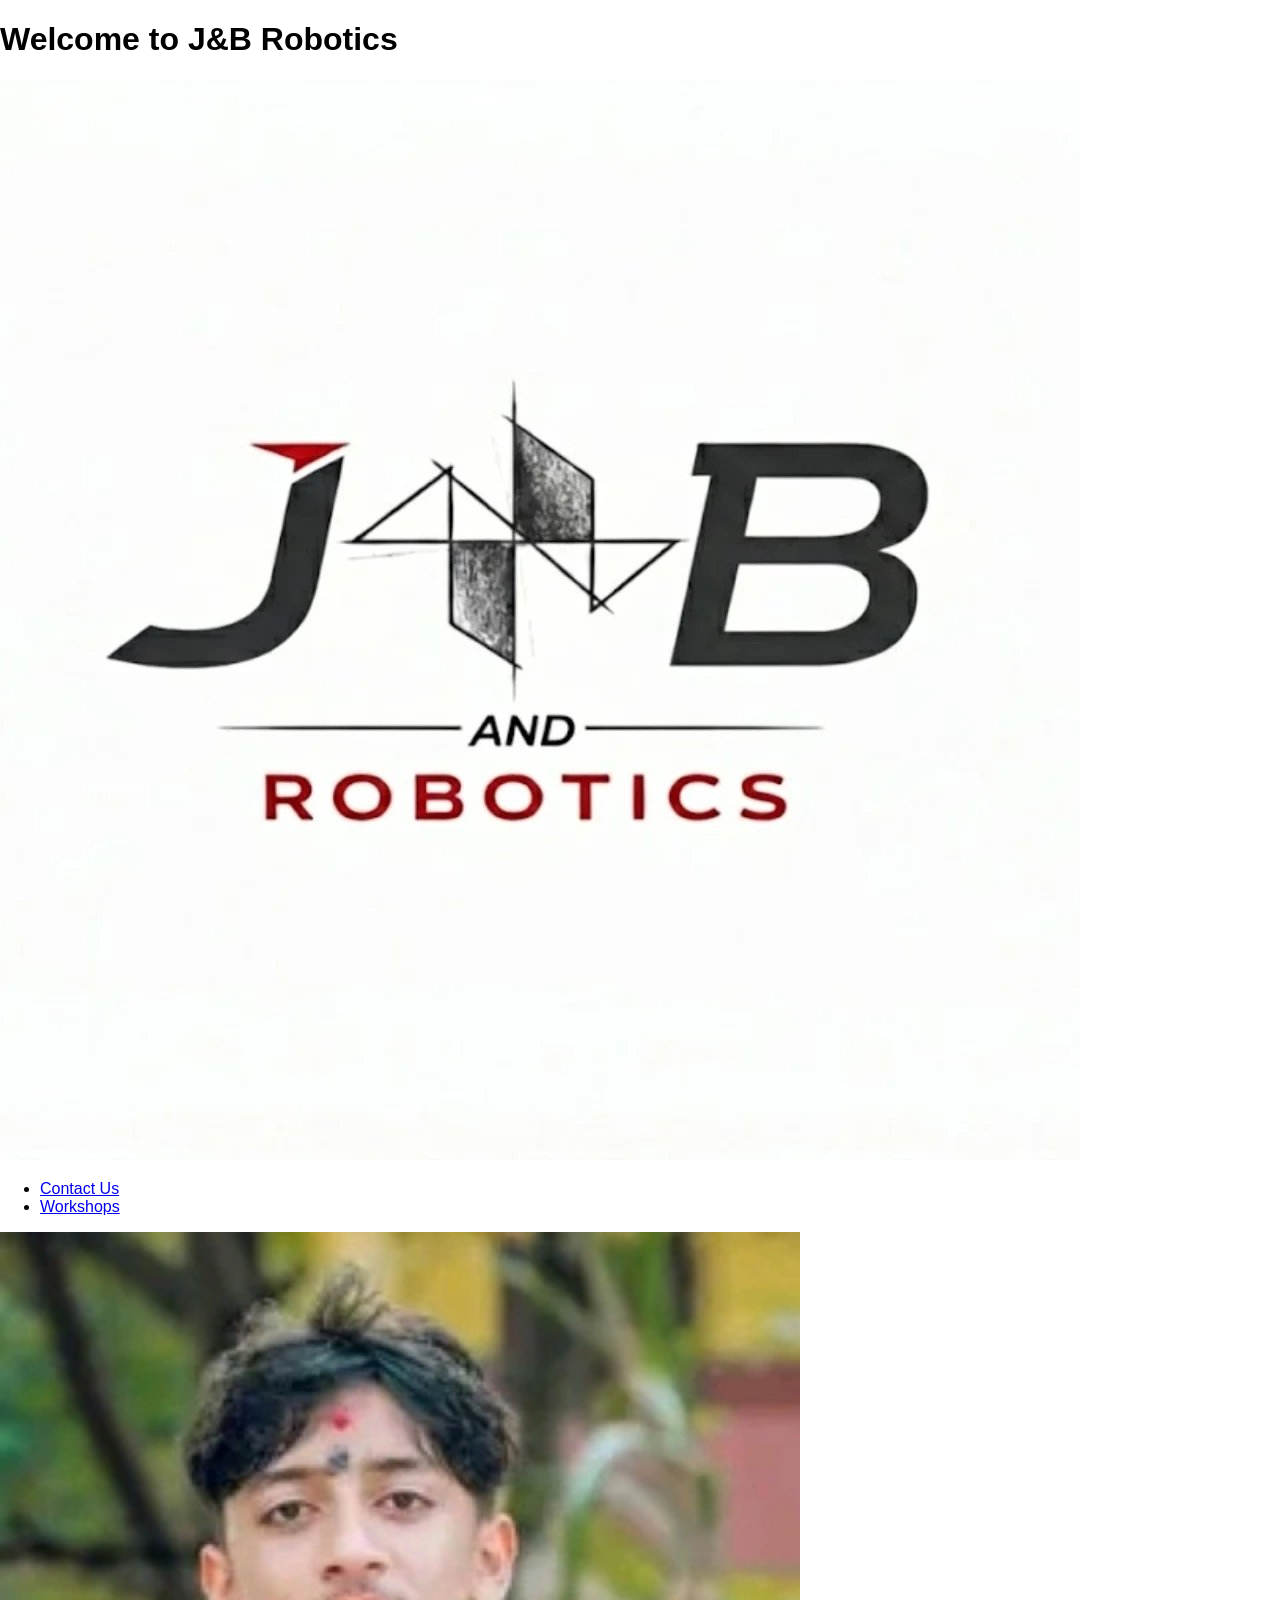
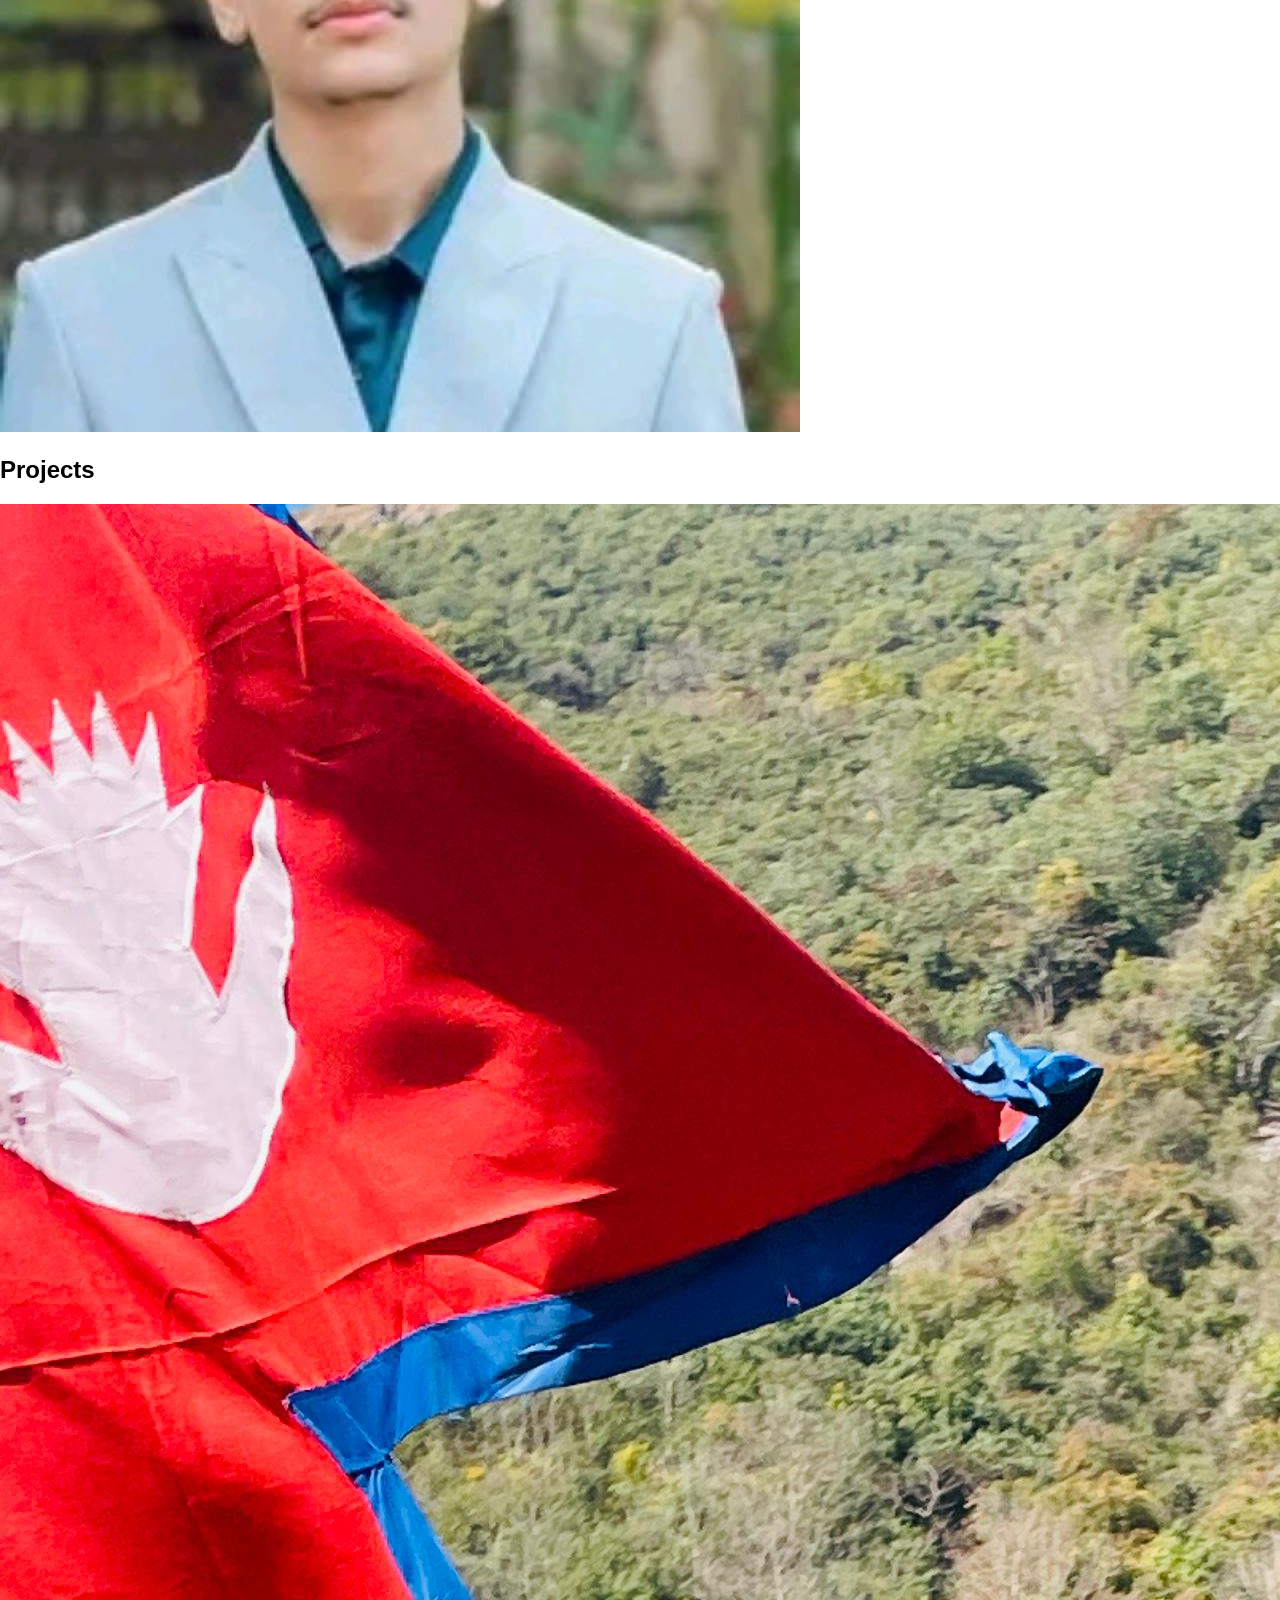
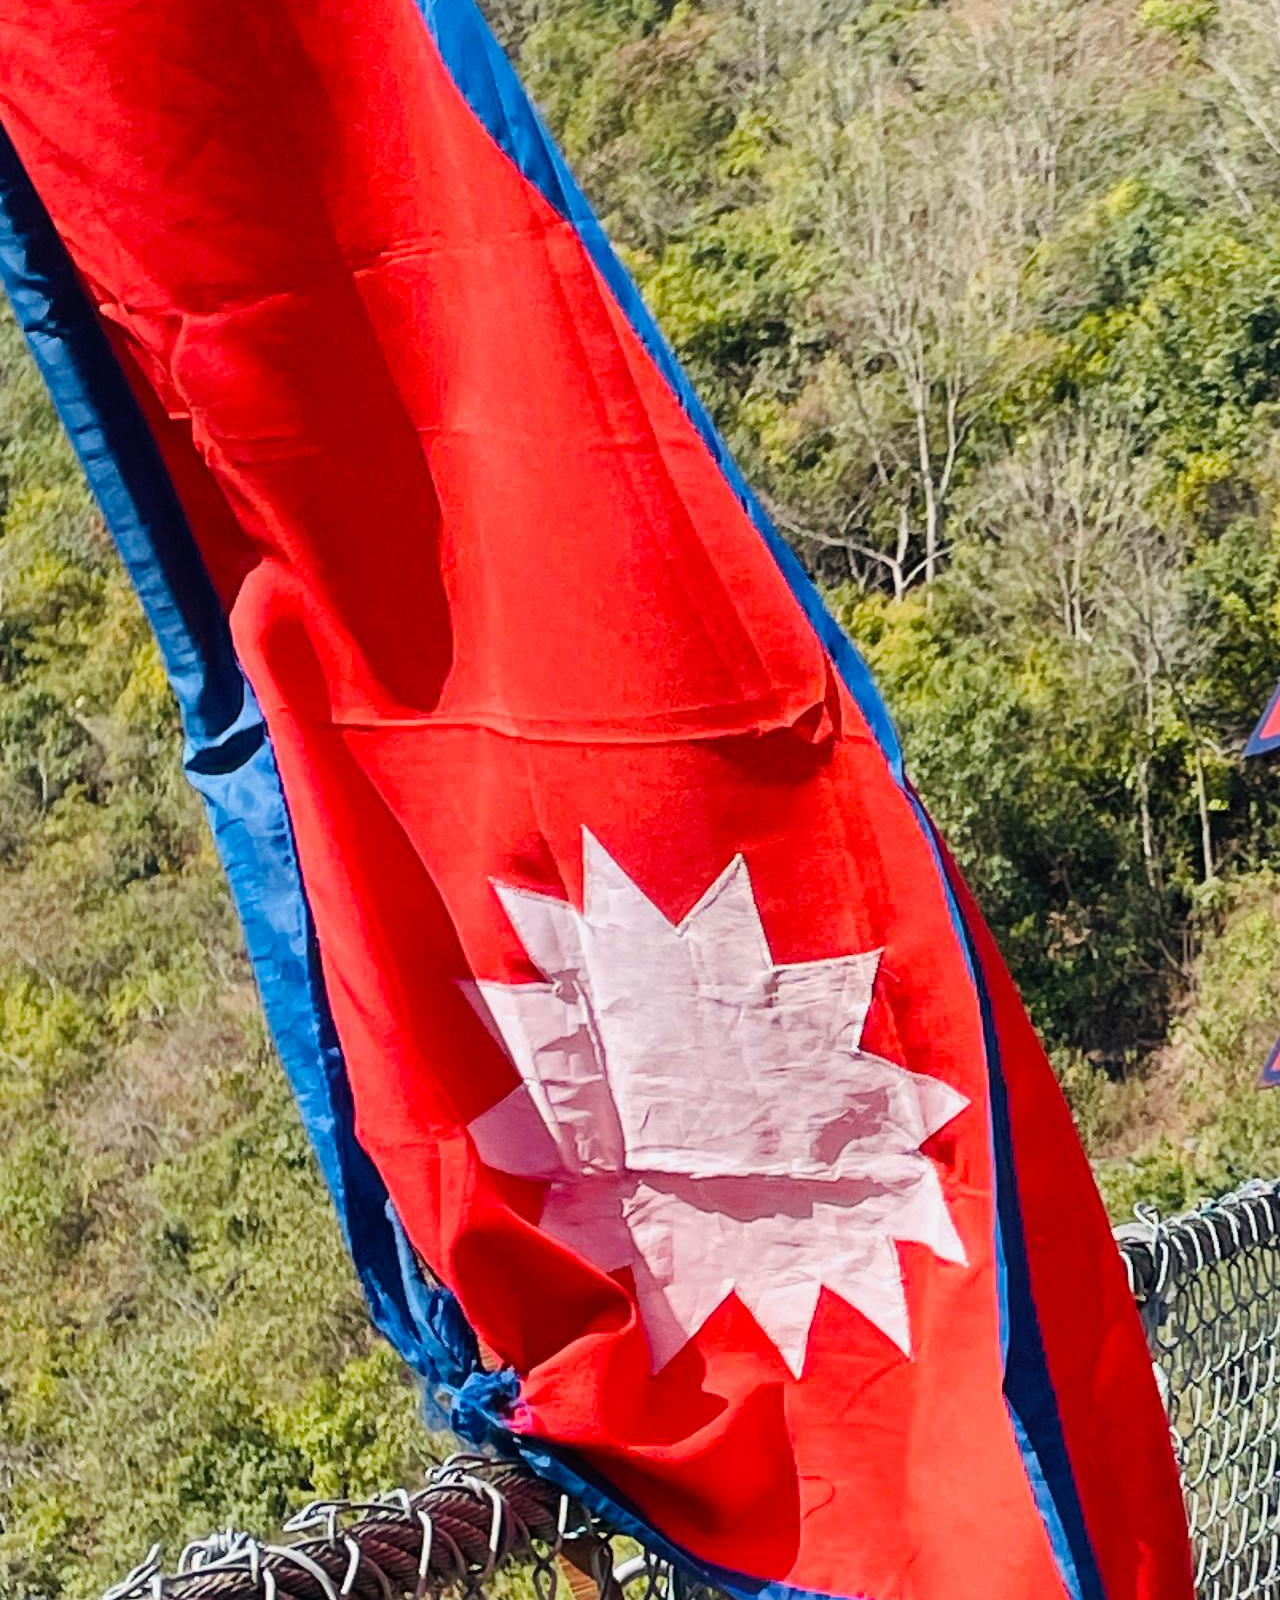
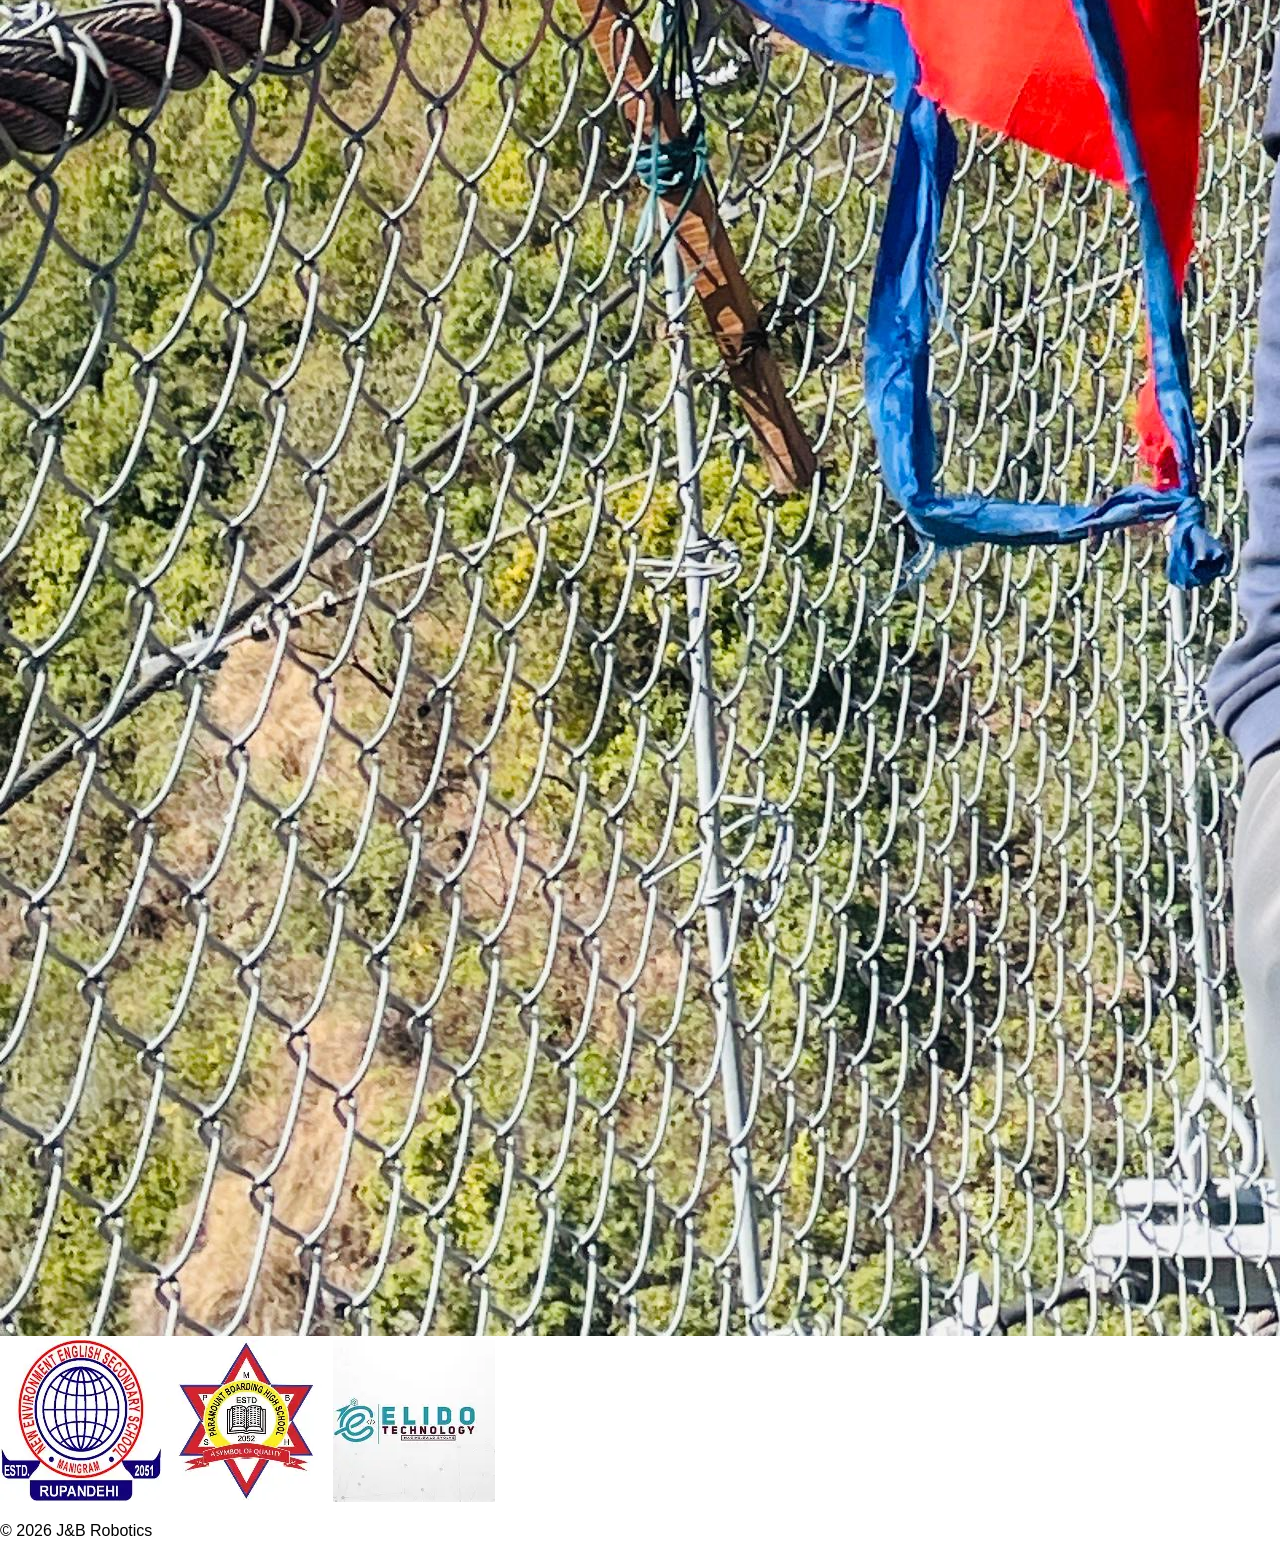
==== commit 6b383bdf: "Updated index.html file with paths prefixed by /github/" ====
--- a/index.html
+++ b/index.html
@@ -1,112 +1,36 @@
-<!DOCTYPE html>
-<html lang="en">
-<head>
-    <meta charset="UTF-8">
-    <meta name="viewport" content="width=device-width, initial-scale=1.0">
-    <link rel="stylesheet" href="github/websit.css">
-    <title>J&B Robotics | Innovating the Future</title>
-     <link rel="stylesheet" href="https://cdnjs.cloudflare.com/ajax/libs/font-awesome/6.5.0/css/all.min.css">
-</head>
-<script>
-window.addEventListener("scroll", function() {
-  const top = document.querySelector(".top");
-  if (window.scrollY > 50) {
-    top.classList.add("scrolled");
-  } else {
-    top.classList.remove("scrolled");
-  }
-});
-
-</script>
-<body>
-    <header class="top">
-        <div class="logo">
-            <img src="J&B Robotics.jpg" alt="J&B Robotics Logo">
-        </div>
-
-        <nav class="topleft">
-            <p onclick="window.scrollTo({top: 0, behavior: 'smooth'})">Home</p>
-            <p onclick="document.getElementsByClassName('all-clients')[0].scrollIntoView({behavior: 'smooth'})">Our Clients</p>
-            <!-- <p>Projects</p> -->
-            <p onclick="document.getElementsByClassName('section')[0].scrollIntoView({behavior: 'smooth'})">Our Services</p>
-        </nav>
-        
-        <nav class="topright">
-            <a href="contact.html" style="text-decoration:none; color:black;">Contact Us</a>
-            <p onclick="document.getElementsByClassName('team-section')[0].scrollIntoView({behavior: 'smooth'})">Our Team</p>
-        </nav>
-    </header>
-
-    <main class="video-container">
-        <video autoplay muted loop id="video">
-            <source src="workshop.mp4" type="video/mp4">
-            Your browser does not support the video tag.
-        </video>
-        
-        <div class="littleblack">
-            <h1>Innovating the Future with Robotics</h1>
-            <p>J&B Robotics specializes in AI-powered robots, automation systems, and educational robotics solutions.</p>
-        </div>
-    </main>
-    <section class="section">
-        <h2 style="font-size:30px; text-align:center; color:black;">Our Services</h2>
-        <div class="cards">
-            <div class="first">
-                <p>Creating a customized machine for your industry</p>
-            </div>
-            <div class="second">
-                <p>Classes based upon applicable projects</p>
-            </div>
-            <div class="third">
-                <p>Introducing Artificial Intelligence for your business</p>
-            </div>
-        </div>
-    </section>
-
-    <section class="team-section">
-        <h2>Meet Our Team</h2>
-        <div class="team-cards">
-            <a class="team-member" href="https://www.linkedin.com/in/jabin-bhusal-bb310138b" target="_blank" style="text-decoration:none;">
-                <img src="jabin.png" alt="Co-Founder">
-                <h3>Jabin Bhusal</h3>
-                <p>Co-Founder||Circuit Designer</p>
-            </a>
-            <a class="team-member" href="https://www.linkedin.com/in/bipin-bashyal-201512343/" target="_blank" style="text-decoration:none;">
-                <img src="biralo.jpeg" alt="Co-Founder">
-                <h3>Bipin Bashyal</h3>
-                <p>Co-Founder||Programming Sector</p>
-            </a>
-        </div>
-    </section>
-    <br>
-    <h2 style="text-align: center;">Our Satisfied Clients</h2>
-    <div class="all-clients">
-        <div class="client">
-            <img src="environment.webp" alt="Client 1">
-            <p>New Environment English Secondary School</p>
-        </div>
-        <div class="client">
-            <img src="paramount.webp" alt="Client 2">
-            <p>Paramount Boarding High School</p>
-        </div>
-        <div class="client">
-            <img src="elido.webp" alt="Client 3">
-            <p>Elido Technology</p>
-        </div>
-    </div>
-
-
-    <footer class="last">
-        <p class="copyright">© 2026 J&B Robotics | All Rights Reserved</p>
-        <div class="social">
-            <a href="https://www.instagram.com/jb_robotics" target="_blank" aria-label="Instagram">
-                <i class="fab fa-instagram" aria-hidden="true"></i>
-            </a>
-            <a href="https://www.facebook.com/profile.php?id=61550954575927" target="_blank" aria-label="Facebook">
-                <i class="fab fa-facebook" aria-hidden="true"></i>
-            </a>
-        </div>
-    </footer>
-
-</body>
-</html>
+<!DOCTYPE html>
+<html lang="en">
+<head>
+    <meta charset="UTF-8">
+    <meta name="viewport" content="width=device-width, initial-scale=1.0">
+    <link rel="stylesheet" href="/github/websit.css">
+    <title>J&B Robotics</title>
+</head>
+<body>
+    <header>
+        <h1>Welcome to J&B Robotics</h1>
+    </header>
+    <main>
+        <img src="/github/J&B Robotics.jpg" alt="J&B Robotics">
+        <nav>
+            <ul>
+                <li><a href="/github/contact.html">Contact Us</a></li>
+                <li><a href="/github/workshop.mp4">Workshops</a></li>
+            </ul>
+        </nav>
+        <section>
+            <article>
+                <img src="/github/jabin.png" alt="Jabin">
+                <h2>Projects</h2>
+                <img src="/github/biralo.jpeg" alt="Biralo Project">
+                <img src="/github/environment.webp" alt="Environment Project">
+                <img src="/github/paramount.webp" alt="Paramount Project">
+                <img src="/github/elido.webp" alt="Elido Project">
+            </article>
+        </section>
+    </main>
+    <footer>
+        <p>&copy; 2026 J&B Robotics</p>
+    </footer>
+</body>
+</html>
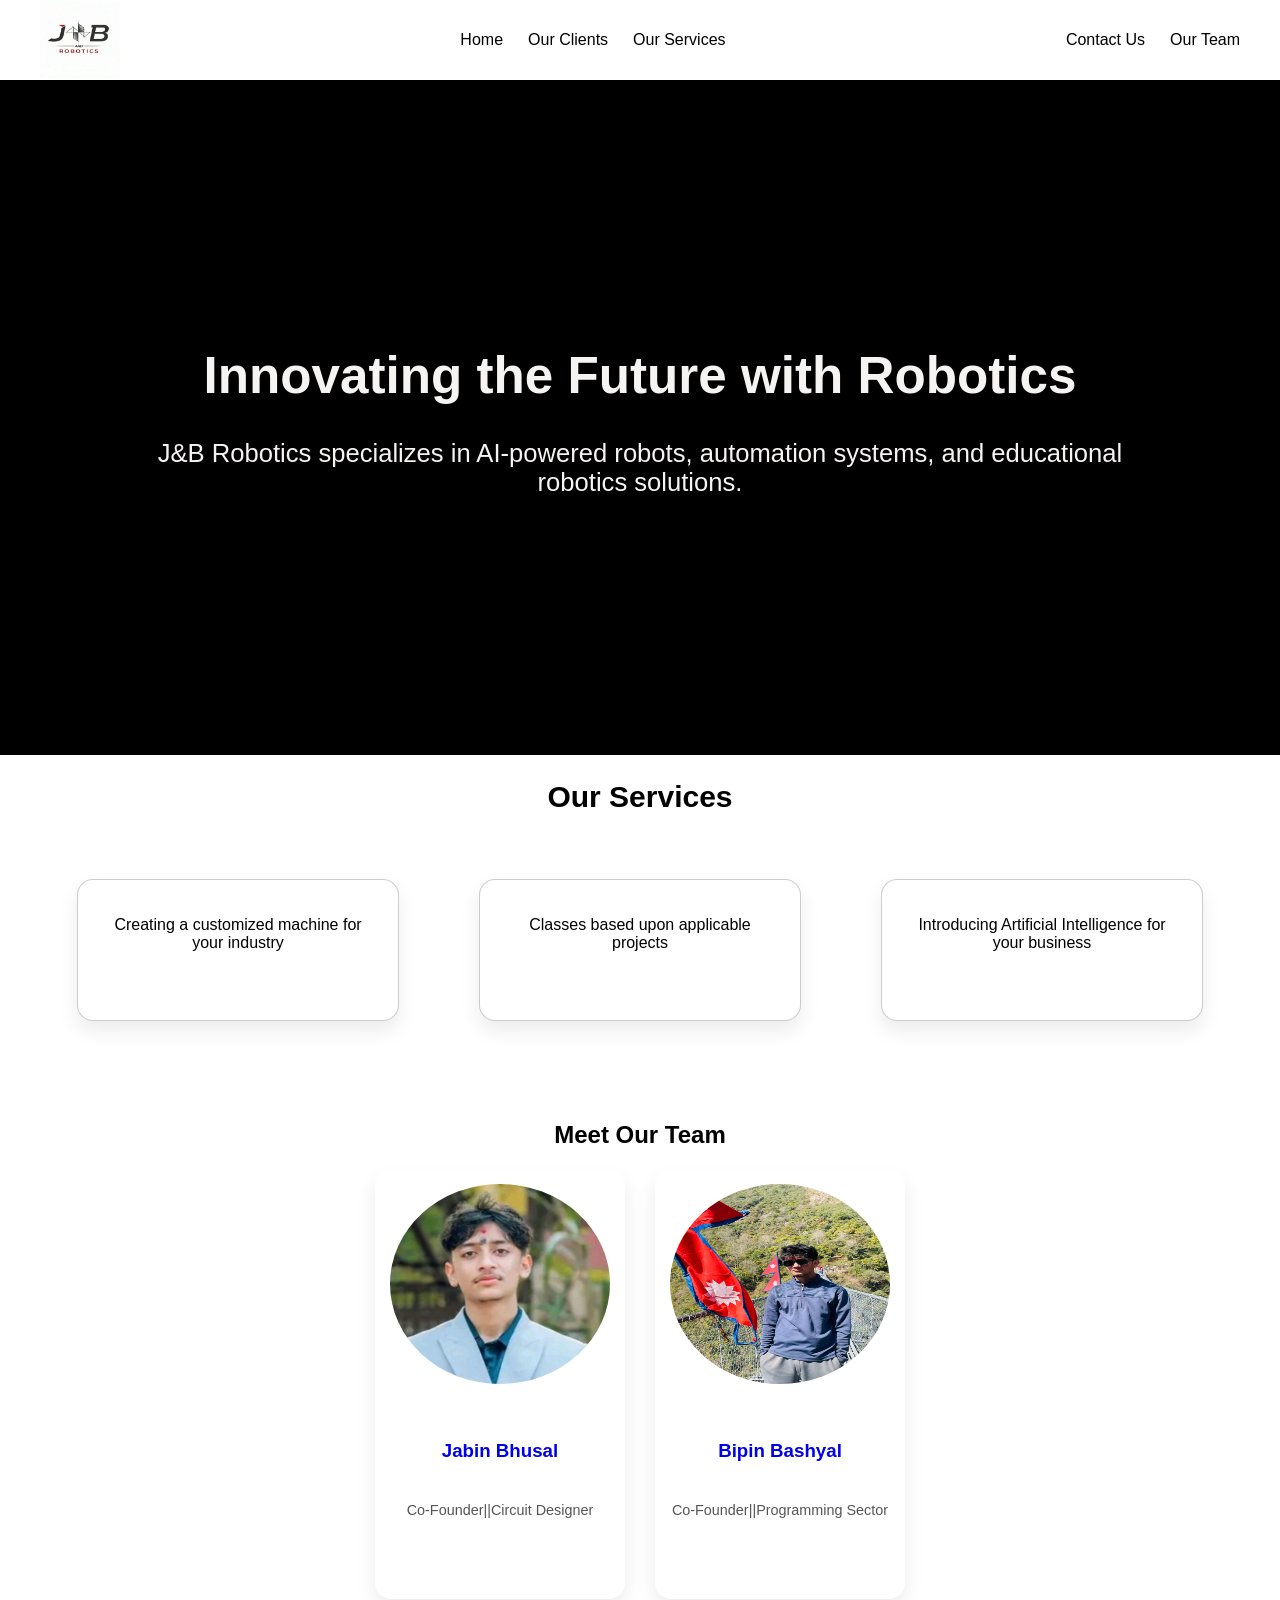
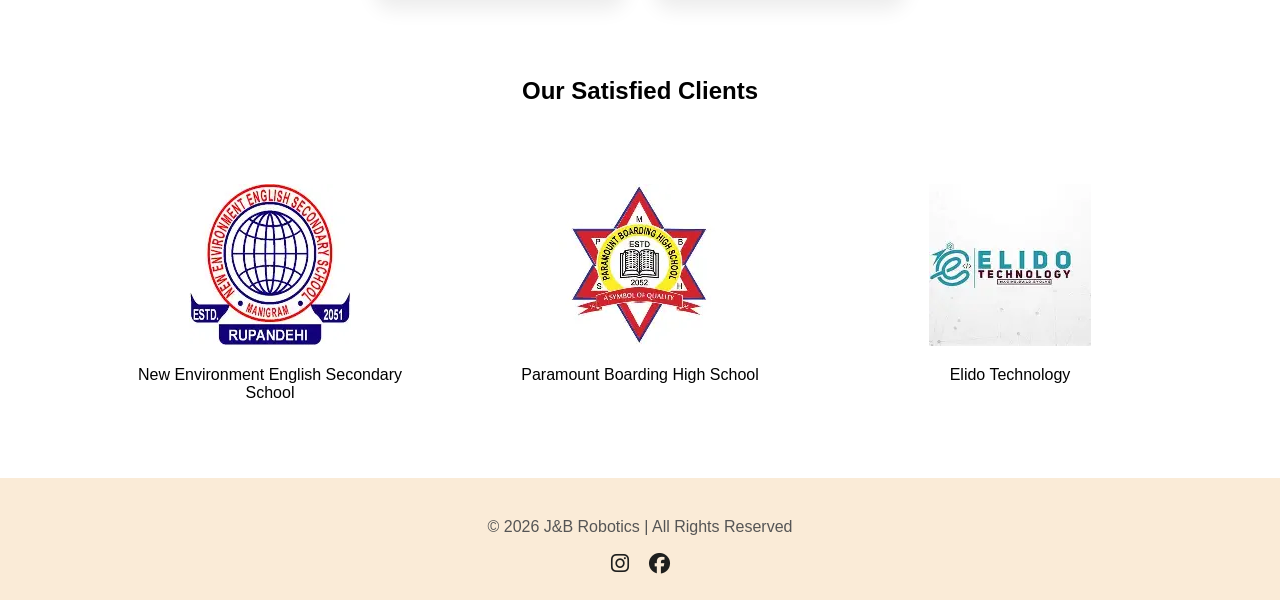
==== commit 7a86097c: "Refactor index.html with new layout and styles Updated the title and added a new stylesheet link. En" ====
--- a/index.html
+++ b/index.html
@@ -3,34 +3,110 @@
 <head>
     <meta charset="UTF-8">
     <meta name="viewport" content="width=device-width, initial-scale=1.0">
-    <link rel="stylesheet" href="/github/websit.css">
-    <title>J&B Robotics</title>
+    <link rel="stylesheet" href="github/websit.css">
+    <title>J&B Robotics | Innovating the Future</title>
+     <link rel="stylesheet" href="https://cdnjs.cloudflare.com/ajax/libs/font-awesome/6.5.0/css/all.min.css">
 </head>
+<script>
+window.addEventListener("scroll", function() {
+  const top = document.querySelector(".top");
+  if (window.scrollY > 50) {
+    top.classList.add("scrolled");
+  } else {
+    top.classList.remove("scrolled");
+  }
+});
+
+</script>
 <body>
-    <header>
-        <h1>Welcome to J&B Robotics</h1>
+    <header class="top">
+        <div class="logo">
+            <img src="github/J&B Robotics.jpg" alt="J&B Robotics Logo">
+        </div>
+
+        <nav class="topleft">
+            <p onclick="window.scrollTo({top: 0, behavior: 'smooth'})">Home</p>
+            <p onclick="document.getElementsByClassName('all-clients')[0].scrollIntoView({behavior: 'smooth'})">Our Clients</p>
+            <!-- <p>Projects</p> -->
+            <p onclick="document.getElementsByClassName('section')[0].scrollIntoView({behavior: 'smooth'})">Our Services</p>
+        </nav>
+        
+        <nav class="topright">
+            <a href="github/contact.html" style="text-decoration:none; color:black;">Contact Us</a>
+            <p onclick="document.getElementsByClassName('team-section')[0].scrollIntoView({behavior: 'smooth'})">Our Team</p>
+        </nav>
     </header>
-    <main>
-        <img src="/github/J&B Robotics.jpg" alt="J&B Robotics">
-        <nav>
-            <ul>
-                <li><a href="/github/contact.html">Contact Us</a></li>
-                <li><a href="/github/workshop.mp4">Workshops</a></li>
-            </ul>
-        </nav>
-        <section>
-            <article>
-                <img src="/github/jabin.png" alt="Jabin">
-                <h2>Projects</h2>
-                <img src="/github/biralo.jpeg" alt="Biralo Project">
-                <img src="/github/environment.webp" alt="Environment Project">
-                <img src="/github/paramount.webp" alt="Paramount Project">
-                <img src="/github/elido.webp" alt="Elido Project">
-            </article>
-        </section>
+
+    <main class="video-container">
+        <video autoplay muted loop id="video">
+            <source src="github/workshop.mp4" type="video/mp4">
+            Your browser does not support the video tag.
+        </video>
+        
+        <div class="littleblack">
+            <h1>Innovating the Future with Robotics</h1>
+            <p>J&B Robotics specializes in AI-powered robots, automation systems, and educational robotics solutions.</p>
+        </div>
     </main>
-    <footer>
-        <p>&copy; 2026 J&B Robotics</p>
+    <section class="section">
+        <h2 style="font-size:30px; text-align:center; color:black;">Our Services</h2>
+        <div class="cards">
+            <div class="first">
+                <p>Creating a customized machine for your industry</p>
+            </div>
+            <div class="second">
+                <p>Classes based upon applicable projects</p>
+            </div>
+            <div class="third">
+                <p>Introducing Artificial Intelligence for your business</p>
+            </div>
+        </div>
+    </section>
+
+    <section class="team-section">
+        <h2>Meet Our Team</h2>
+        <div class="team-cards">
+            <a class="team-member" href="https://www.linkedin.com/in/jabin-bhusal-bb310138b" target="_blank" style="text-decoration:none;">
+                <img src="github/jabin.png" alt="Co-Founder">
+                <h3>Jabin Bhusal</h3>
+                <p>Co-Founder||Circuit Designer</p>
+            </a>
+            <a class="team-member" href="https://www.linkedin.com/in/bipin-bashyal-201512343/" target="_blank" style="text-decoration:none;">
+                <img src="github/biralo.jpeg" alt="Co-Founder">
+                <h3>Bipin Bashyal</h3>
+                <p>Co-Founder||Programming Sector</p>
+            </a>
+        </div>
+    </section>
+    <br>
+    <h2 style="text-align: center;">Our Satisfied Clients</h2>
+    <div class="all-clients">
+        <div class="client">
+            <img src="github/environment.webp" alt="Client 1">
+            <p>New Environment English Secondary School</p>
+        </div>
+        <div class="client">
+            <img src="github/paramount.webp" alt="Client 2">
+            <p>Paramount Boarding High School</p>
+        </div>
+        <div class="client">
+            <img src="github/elido.webp" alt="Client 3">
+            <p>Elido Technology</p>
+        </div>
+    </div>
+
+
+    <footer class="last">
+        <p class="copyright">© 2026 J&B Robotics | All Rights Reserved</p>
+        <div class="social">
+            <a href="https://www.instagram.com/jb_robotics" target="_blank" aria-label="Instagram">
+                <i class="fab fa-instagram" aria-hidden="true"></i>
+            </a>
+            <a href="https://www.facebook.com/profile.php?id=61550954575927" target="_blank" aria-label="Facebook">
+                <i class="fab fa-facebook" aria-hidden="true"></i>
+            </a>
+        </div>
     </footer>
+
 </body>
-</html>+</html>
